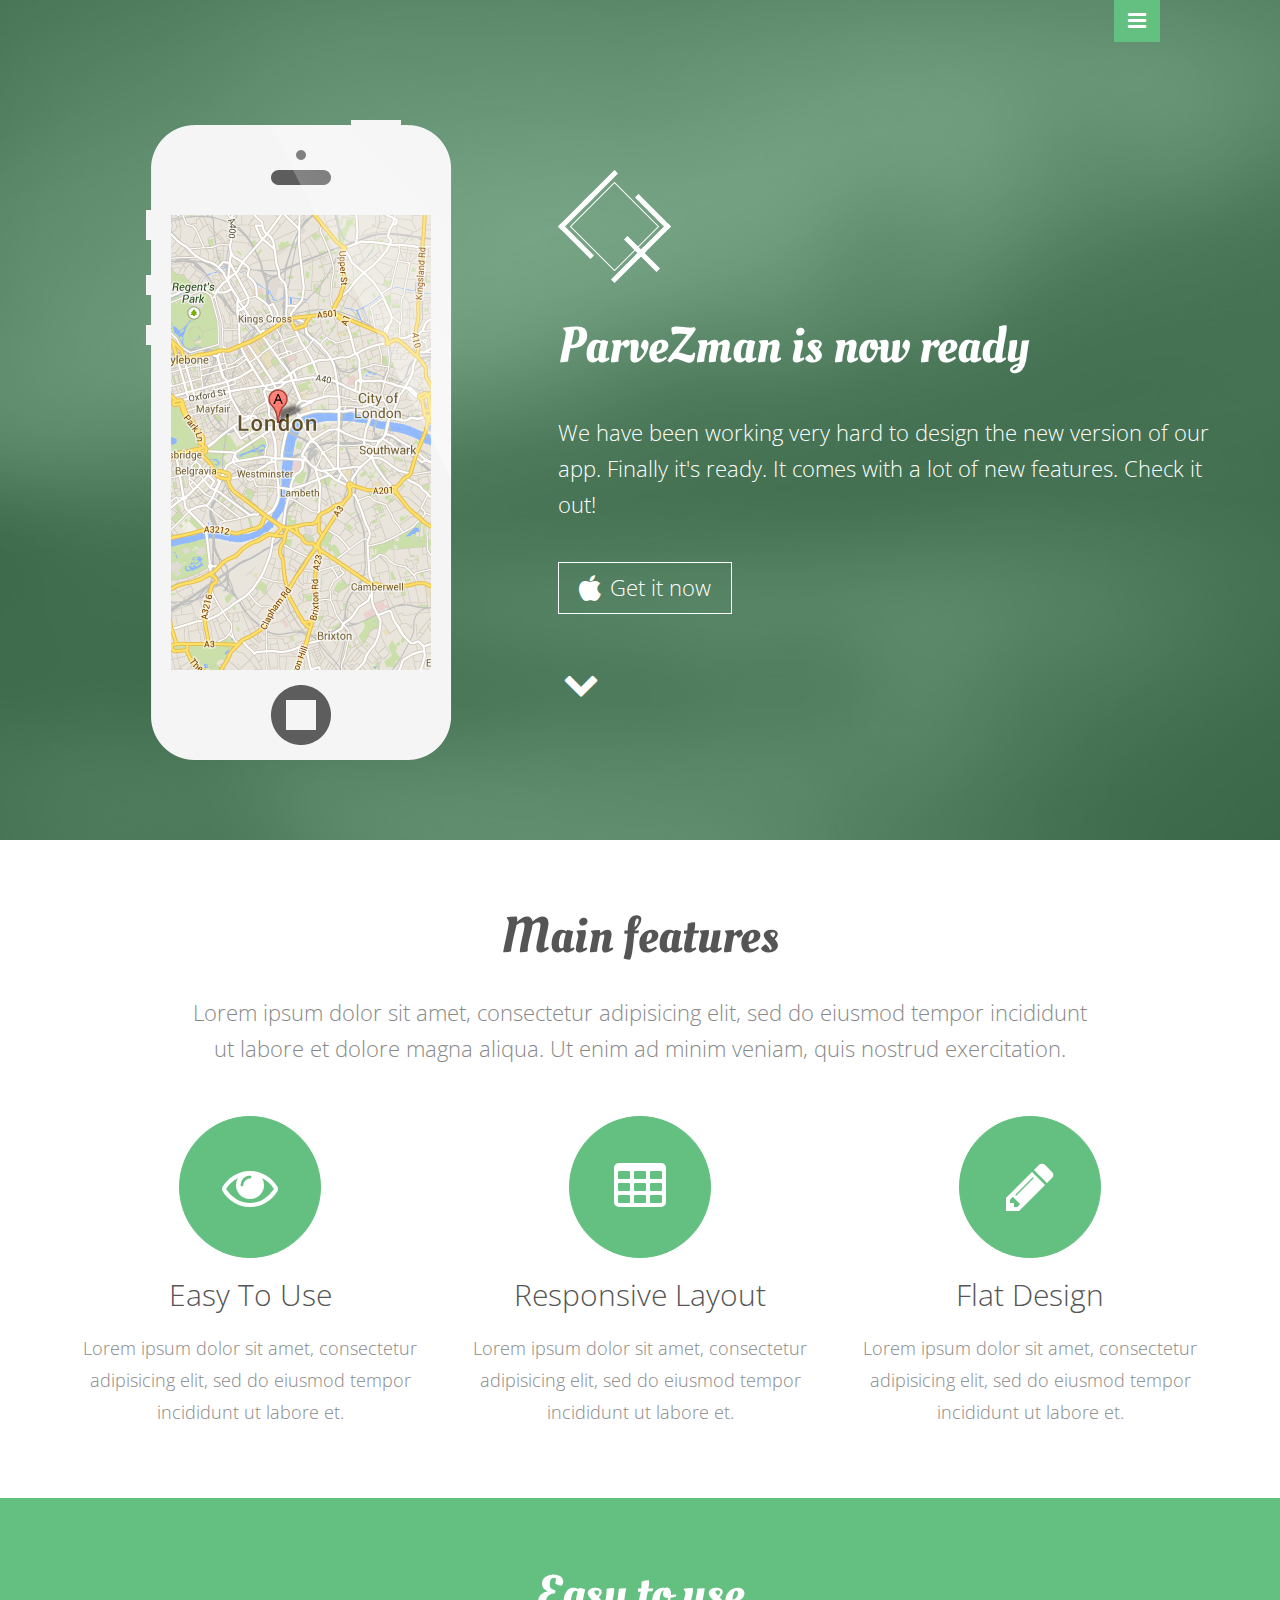
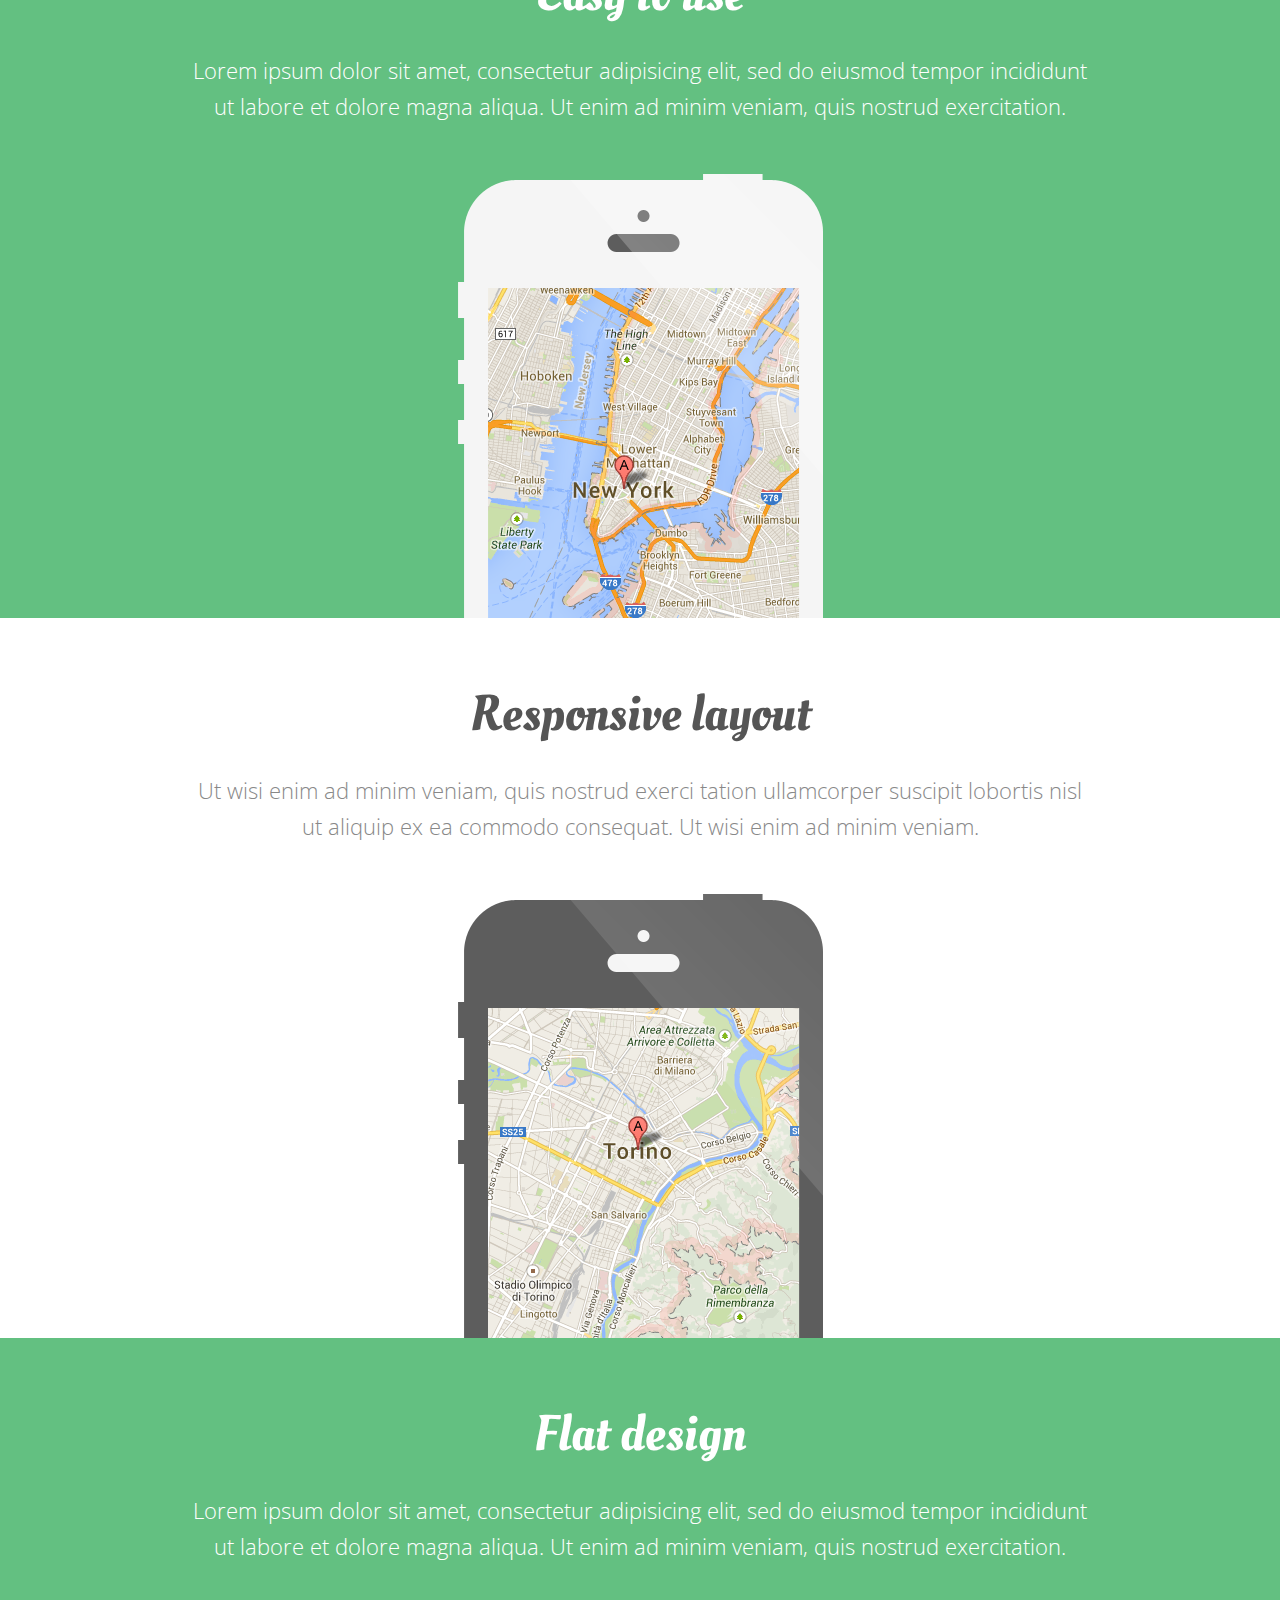
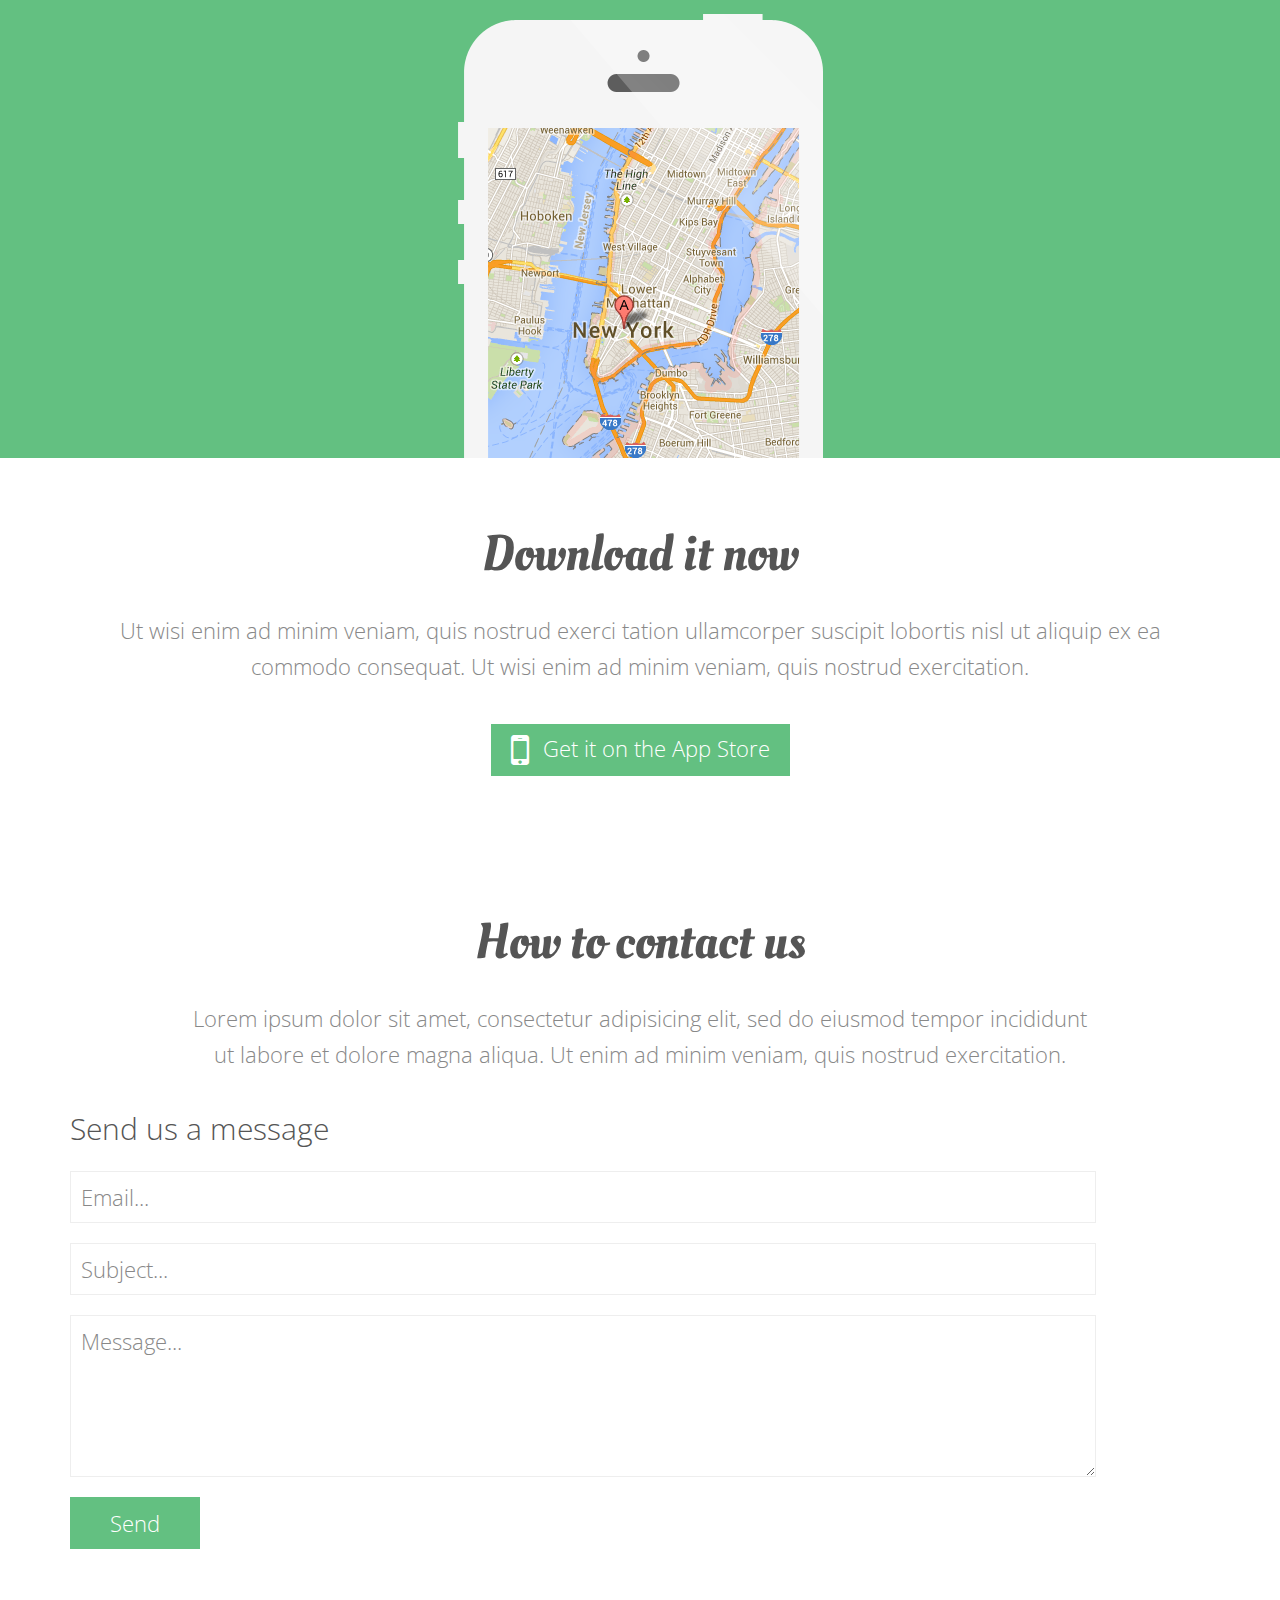
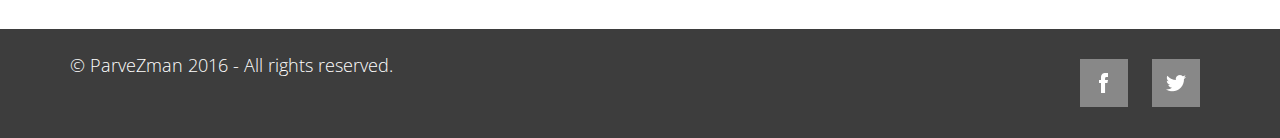
==== ParveZman/web/index.html @ 455f9e6d "Added website. Added screenshots." ====
<!DOCTYPE html>
<html lang="en">

    <head>

        <meta charset="utf-8">
        <meta http-equiv="X-UA-Compatible" content="IE=edge">
        <meta name="viewport" content="width=device-width, initial-scale=1">
        <title>ParveZman - Responsive App Landing Page</title>

        <!-- CSS -->
        <link rel="stylesheet" href="http://fonts.googleapis.com/css?family=Oleo+Script">
        <link rel="stylesheet" href="http://fonts.googleapis.com/css?family=Open+Sans:400,300,600">
        <link rel="stylesheet" href="assets/bootstrap/css/bootstrap.min.css">
        <link rel="stylesheet" href="assets/font-awesome/css/font-awesome.min.css">
        <link rel="stylesheet" href="assets/css/form-elements.css">
        <link rel="stylesheet" href="assets/css/buttons.css">
        <link rel="stylesheet" href="assets/ultimate-flat-social-icons/ultm-css/ultm.css">
        <link rel="stylesheet" href="assets/css/style.css">
        <link rel="stylesheet" href="assets/css/media-queries.css">

        <!-- HTML5 Shim and Respond.js IE8 support of HTML5 elements and media queries -->
        <!-- WARNING: Respond.js doesn't work if you view the page via file:// -->
        <!--[if lt IE 9]>
            <script src="https://oss.maxcdn.com/libs/html5shiv/3.7.0/html5shiv.js"></script>
            <script src="https://oss.maxcdn.com/libs/respond.js/1.4.2/respond.min.js"></script>
        <![endif]-->

        <!-- Favicon and touch icons -->
        <link rel="shortcut icon" href="assets/ico/favicon.png">
        <link rel="apple-touch-icon-precomposed" sizes="144x144" href="assets/ico/apple-touch-icon-144-precomposed.png">
        <link rel="apple-touch-icon-precomposed" sizes="114x114" href="assets/ico/apple-touch-icon-114-precomposed.png">
        <link rel="apple-touch-icon-precomposed" sizes="72x72" href="assets/ico/apple-touch-icon-72-precomposed.png">
        <link rel="apple-touch-icon-precomposed" href="assets/ico/apple-touch-icon-57-precomposed.png">

    </head>

    <body>

		<!-- Top menu -->
		<nav>
			<a class="menu-top" href="">Top</a>
			<a class="menu-features" href="">Features</a>
			<a class="menu-download" href="">Download</a>
			<a class="menu-contact" href="">Contact</a>
			<div class="hide-menu">
				<a href="" rel="tooltip" data-placement="bottom" data-original-title="Hide menu">
					<i class="fa fa-bars"></i>
				</a>
			</div>
		</nav>
		<div class="show-menu">
			<a href="" rel="tooltip" data-placement="bottom" data-original-title="Show menu">
				<i class="fa fa-bars"></i>
			</a>
		</div>
		
        <!-- Top content -->
        <div class="top-content">
            <div class="inner-bg">
                <div class="container">
                    <div class="row">
                    	<div class="col-sm-5 phone">
                        	<img src="assets/img/iphone-1.png" alt="">
                        </div>
                        <div class="col-sm-7 text">
                        	<div class="logo">
                        		<h1><a href="">ParveZman - Responsive App Landing Page</a></h1>
                        	</div>
                            <h2>ParveZman is now ready</h2>
                            <div class="description">
                            	We have been working very hard to design the new version of our app. 
                            	Finally it's ready. It comes with a lot of new features. Check it out!
                            </div>
                            <div class="top-button">
                            	<a class="button-1" href="#"><i class="fa fa-apple"></i> Get it now</a>
                            </div>
                            <div class="top-arrow">
                            	<i class="fa fa-chevron-down"></i>
                            </div>
                        </div>
                    </div>
                </div>
            </div>
        </div>
        
        <!-- Features -->
        <div class="features-container">
	        <div class="container">
	            <div class="row">
	                <div class="col-sm-12 features">
	                    <h3>Main features</h3>
	                    <p>
	                    	Lorem ipsum dolor sit amet, consectetur adipisicing elit, sed do eiusmod tempor incididunt ut 
	                    	labore et dolore magna aliqua. Ut enim ad minim veniam, quis nostrud exercitation.
	                    </p>
	                </div>
	            </div>
	            <div class="row">
	                <div class="col-sm-4 features-box-1">
	                	<div class="features-box-1-icon">
	                		<i class="fa fa-eye"></i>
	                	</div>
	                    <h4>Easy To Use</h4>
	                    <p>
	                    	Lorem ipsum dolor sit amet, consectetur adipisicing elit, sed do eiusmod tempor incididunt ut 
	                    	labore et.
	                    </p>
	                </div>
	                <div class="col-sm-4 features-box-1">
	                	<div class="features-box-1-icon">
	                		<i class="fa fa-table"></i>
	                	</div>
	                    <h4>Responsive Layout</h4>
	                    <p>
	                    	Lorem ipsum dolor sit amet, consectetur adipisicing elit, sed do eiusmod tempor incididunt ut 
	                    	labore et.
	                    </p>
	                </div>
	                <div class="col-sm-4 features-box-1">
	                	<div class="features-box-1-icon">
	                		<i class="fa fa-pencil"></i>
	                	</div>
	                    <h4>Flat Design</h4>
	                    <p>
	                    	Lorem ipsum dolor sit amet, consectetur adipisicing elit, sed do eiusmod tempor incididunt ut 
	                    	labore et.
	                    </p>
	                </div>
	            </div>
	        </div>
        </div>
        
        <!-- Single feature -->
        <div class="single-feature-container single-feature-bg">
	        <div class="container">
	            <div class="row">
	                <div class="col-sm-12 single-feature-text">
	                    <h3>Easy to use</h3>
	                    <p>
	                    	Lorem ipsum dolor sit amet, consectetur adipisicing elit, sed do eiusmod tempor incididunt ut 
	                    	labore et dolore magna aliqua. Ut enim ad minim veniam, quis nostrud exercitation.
	                    </p>
	                </div>
	            </div>
	            <div class="row">
	                <div class="col-sm-12 single-feature-img">
	                    <img src="assets/img/iphone-2.png" alt="">
	                </div>
	            </div>
	        </div>
        </div>
        
        <!-- Single feature -->
        <div class="single-feature-container single-feature-no-bg">
	        <div class="container">
	            <div class="row">
	                <div class="col-sm-12 single-feature-text">
	                    <h3>Responsive layout</h3>
	                    <p>
	                    	Ut wisi enim ad minim veniam, quis nostrud exerci tation ullamcorper suscipit lobortis nisl ut 
	                    	aliquip ex ea commodo consequat. Ut wisi enim ad minim veniam.
	                    </p>
	                </div>
	            </div>
	            <div class="row">
	                <div class="col-sm-12 single-feature-img">
	                    <img src="assets/img/iphone-3.png" alt="">
	                </div>
	            </div>
	        </div>
        </div>
        
        <!-- Single feature -->
        <div class="single-feature-container single-feature-bg">
	        <div class="container">
	            <div class="row">
	                <div class="col-sm-12 single-feature-text">
	                    <h3>Flat design</h3>
	                    <p>
	                    	Lorem ipsum dolor sit amet, consectetur adipisicing elit, sed do eiusmod tempor incididunt ut 
	                    	labore et dolore magna aliqua. Ut enim ad minim veniam, quis nostrud exercitation.
	                    </p>
	                </div>
	            </div>
	            <div class="row">
	                <div class="col-sm-12 single-feature-img">
	                    <img src="assets/img/iphone-2.png" alt="">
	                </div>
	            </div>
	        </div>
        </div>
        
        <!-- Call to action -->
        <div class="call-to-action-container">
	        <div class="container">
	            <div class="row">
	                <div class="col-sm-12 call-to-action-text">
	                    <h3>Download it now</h3>
	                    <p>
	                    	Ut wisi enim ad minim veniam, quis nostrud exerci tation ullamcorper suscipit lobortis nisl ut 
	                    	aliquip ex ea commodo consequat. Ut wisi enim ad minim veniam, quis nostrud exercitation.
	                    </p>
	                    <div class="call-to-action-button">
                            <a class="button-2" href="#"><i class="fa fa-mobile"></i> Get it on the App Store</a>
                        </div>
	                </div>
	            </div>
	        </div>
        </div>
        
        <!-- How to contact us -->
        <div class="container">
            <div class="row">
                <div class="col-sm-12 contact">
                    <h3>How to contact us</h3>
                    <p>
                    	Lorem ipsum dolor sit amet, consectetur adipisicing elit, sed do eiusmod tempor incididunt ut 
	                    labore et dolore magna aliqua. Ut enim ad minim veniam, quis nostrud exercitation.
                    </p>
                </div>
            </div>
            <div class="row">
                <div class="col-sm-12 contact-form">
                    <h4>Send us a message</h4>
                    <form role="form" action="assets/contact.php" method="post">
                    	<div class="form-group">
                    		<label class="sr-only" for="contact-email">Email</label>
                        	<input type="text" name="email" placeholder="Email..." class="contact-email" id="contact-email">
                        </div>
                        <div class="form-group">
                        	<label class="sr-only" for="contact-subject">Subject</label>
                        	<input type="text" name="subject" placeholder="Subject..." class="contact-subject" id="contact-subject">
                        </div>
                        <div class="form-group">
                        	<label class="sr-only" for="contact-message">Message</label>
                        	<textarea name="message" placeholder="Message..." class="contact-message" id="contact-message"></textarea>
                        </div>
                        <button type="submit" class="btn">Send</button>
                    </form>
                </div>
            </div>
        </div>
        
        <!-- Footer -->
        <footer>
	        <div class="container">
	            <div class="row">
	                <div class="col-sm-7 footer-copyright">
	                    <p>&copy; ParveZman 2016 - All rights reserved.</p>
	                </div>
	                <div class="col-sm-5 footer-social">
	                    <a class="ultm ultm-facebook ultm-48 ultm-square ultm-gray-to-color" href="https://www.facebook.com/ParveZmanApp"></a>
	                    <a class="ultm ultm-twitter ultm-48 ultm-square ultm-gray-to-color" href=""></a>
	                </div>
	            </div>
	        </div>
        </footer>
        

        <!-- Javascript -->
        <script src="assets/js/jquery-1.11.1.min.js"></script>
        <script src="assets/bootstrap/js/bootstrap.min.js"></script>
        <script src="assets/js/jquery.backstretch.min.js"></script>
        <script src="assets/twitter/jquery.tweet.min.js"></script>
        <script src="http://maps.google.com/maps/api/js?sensor=true"></script>
        <script src="assets/js/jquery.ui.map.min.js"></script>
        <script src="assets/js/retina-1.1.0.min.js"></script>
        <script src="assets/js/scripts.js"></script>
        
        <!--[if lt IE 10]>
            <script src="assets/js/placeholder.js"></script>
        <![endif]-->

    </body>

</html>
---- ParveZman/web/assets/css/form-elements.css ----
input[type="text"], 
textarea {
    margin: 0;
    padding: 0 10px;
    vertical-align: middle;
    background: #fff;
    border: 1px solid #eee;
    font-family: 'Open Sans', sans-serif;
    font-size: 22px;
    font-weight: 300;
    line-height: 50px;
    color: #888;
    -moz-border-radius: 0;
    -webkit-border-radius: 0;
    border-radius: 0;
    -moz-box-shadow: none;
    -webkit-box-shadow: none;
    box-shadow: none;
    -o-transition: all .3s;
    -moz-transition: all .3s;
    -webkit-transition: all .3s;
    -ms-transition: all .3s;
    transition: all .3s;
}

input[type="text"]:focus, 
textarea:focus {
	outline: 0;
    border: 1px solid #63c081;
    -moz-box-shadow: none;
    -webkit-box-shadow: none;
    box-shadow: none;
}

input[type="text"]:-moz-placeholder, textarea:-moz-placeholder { color: #888; }
input[type="text"]:-ms-input-placeholder, textarea:-ms-input-placeholder { color: #888; }
input[type="text"]::-webkit-input-placeholder, textarea::-webkit-input-placeholder { color: #888; }


.subscribe button, 
.contact-form button {
    margin: 0;
    padding: 0;
    vertical-align: middle;
    background: #63c081;
    border: 0;
    font-family: 'Open Sans', sans-serif;
    font-size: 22px;
    font-weight: 300;
    line-height: 52px;
    color: #fff;
    -moz-border-radius: 0;
    -webkit-border-radius: 0;
    border-radius: 0;
    text-shadow: none;
    -moz-box-shadow: none;
    -webkit-box-shadow: none;
    box-shadow: none;
    -o-transition: all .3s;
    -moz-transition: all .3s;
    -webkit-transition: all .3s;
    -ms-transition: all .3s;
    transition: all .3s;
}

.subscribe button:hover, 
.contact-form button:hover {
    background: #eee;
    color: #888;
    -o-transition: all .3s;
    -moz-transition: all .3s;
    -webkit-transition: all .3s;
    -ms-transition: all .3s;
    transition: all .3s;
}

.subscribe button:active, 
.contact-form button:active {
	outline: 0;
    background: #eee;
    color: #888;
    -moz-box-shadow: none;
    -webkit-box-shadow: none;
    box-shadow: none;
}

.subscribe button:focus, 
.contact-form button:focus {
	outline: 0;
	color: #fff;
}

.btn:focus, .btn:active:focus, .btn.active:focus {
	outline: 0;
	color: #fff;
}
---- ParveZman/web/assets/css/buttons.css ----
.button-1 {
	display: inline-block;
	height: 52px;
	margin: 0;
    padding: 0 20px;
    border: 1px solid #fff;
    font-size: 22px;
    line-height: 48px;
    color: #fff;
}

.button-1:hover {
	background: #63c081;
	border: 1px solid #63c081;
	color: #fff;
}

.button-2 {
	display: inline-block;
	height: 52px;
	margin: 0;
    padding: 0 20px;
    background: #63c081;
    font-size: 22px;
    line-height: 48px;
    color: #fff;
}

.button-2:hover {
	background: #eee;
    color: #888;
}
---- ParveZman/web/assets/ultimate-flat-social-icons/ultm-css/ultm.css ----
.ultm {
	display: inline-block;
	margin: 10px;
	background-repeat: no-repeat;
	background-position: center center;
}

.ultm-48 {
	width: 48px;
	height: 48px;
}

/* Square */
.ultm-48.ultm-square {
	-moz-border-radius: 0;
	-webkit-border-radius: 0;
	border-radius: 0;
}

/* Circle */
.ultm-48.ultm-circle {
	-moz-border-radius: 26px;
	-webkit-border-radius: 26px;
	border-radius: 26px;
}

.ultm-twitter, 
.ultm-twitter.ultm-gray-to-color:hover { background-color: #54c1de; }

.ultm-rss, 
.ultm-rss.ultm-gray-to-color:hover { background-color: #fcba55; }

.ultm-facebook, 
.ultm-facebook.ultm-gray-to-color:hover { background-color: #6686b7; }

.ultm-dribbble, 
.ultm-dribbble.ultm-gray-to-color:hover { background-color: #f5a1bb; }

.ultm-vimeo, 
.ultm-vimeo.ultm-gray-to-color:hover { background-color: #4bbae0; }

.ultm-pinterest, 
.ultm-pinterest.ultm-gray-to-color:hover { background-color: #ff5e63; }

.ultm-instagram-1, 
.ultm-instagram-1.ultm-gray-to-color:hover { background-color: #527fa4; }

.ultm-linkedin, 
.ultm-linkedin.ultm-gray-to-color:hover { background-color: #50a6c1; }

.ultm-youtube-1, 
.ultm-youtube-1.ultm-gray-to-color:hover { background-color: #ee4442; }

.ultm-skype, 
.ultm-skype.ultm-gray-to-color:hover { background-color: #3cb0ee; }

.ultm-flickr-2, 
.ultm-flickr-2.ultm-gray-to-color:hover { background-color: #4c98ff; }

.ultm-myspace-2, 
.ultm-myspace-2.ultm-gray-to-color:hover { background-color: #30a8ed; }

.ultm-google-plus-1, 
.ultm-google-plus-1.ultm-gray-to-color:hover { background-color: #e55e4c; }

.ultm-digg-1, 
.ultm-digg-1.ultm-gray-to-color:hover { background-color: #16acdb; }

.ultm-deviantart, 
.ultm-deviantart.ultm-gray-to-color:hover { background-color: #6caf7e; }

.ultm-wordpress, 
.ultm-wordpress.ultm-gray-to-color:hover { background-color: #47a5cf; }

.ultm-github-1, 
.ultm-github-1.ultm-gray-to-color:hover { background-color: #b3b3b3; }

.ultm-stumbleupon, 
.ultm-stumbleupon.ultm-gray-to-color:hover { background-color: #ff7144; }

.ultm-behance, 
.ultm-behance.ultm-gray-to-color:hover { background-color: #2faee1; }

.ultm-tumblr, 
.ultm-tumblr.ultm-gray-to-color:hover { background-color: #476b89; }

.ultm-feedburner-1, 
.ultm-feedburner-1.ultm-gray-to-color:hover { background-color: #f5535a; }

.ultm-android, 
.ultm-android.ultm-gray-to-color:hover { background-color: #a3ca30; }

.ultm-apple, 
.ultm-apple.ultm-gray-to-color:hover { background-color: #b3b3b3; }

.ultm-email-1, 
.ultm-email-1.ultm-gray-to-color:hover { background-color: #35c7ed; }

.ultm-blogger, 
.ultm-blogger.ultm-gray-to-color:hover { background-color: #f39d38; }


/* Gray to colored on hover */
.ultm-gray-to-color {
	background-color: #888;
	-o-transition: all .2s;
	-moz-transition: all .2s;
	-webkit-transition: all .2s;
	-ms-transition: all .2s;
	transition: all .2s;
}

/* Colored to gray on hover */
.ultm-color-to-gray {
	-o-transition: all .2s;
	-moz-transition: all .2s;
	-webkit-transition: all .2s;
	-ms-transition: all .2s;
	transition: all .2s;
}

.ultm-color-to-gray:hover {
	background-color: #888;
}


/* Devices with normal screens */
.ultm-48.ultm-twitter { background-image: url(../ultm-bg-images/20x20/twitter.png); }
.ultm-48.ultm-rss { background-image: url(../ultm-bg-images/20x20/rss.png); }
.ultm-48.ultm-facebook { background-image: url(../ultm-bg-images/20x20/facebook.png); }
.ultm-48.ultm-dribbble { background-image: url(../ultm-bg-images/20x20/dribbble.png); }
.ultm-48.ultm-vimeo { background-image: url(../ultm-bg-images/20x20/vimeo.png); }
.ultm-48.ultm-pinterest { background-image: url(../ultm-bg-images/20x20/pinterest.png); }
.ultm-48.ultm-instagram-1 { background-image: url(../ultm-bg-images/20x20/instagram-1.png); }
.ultm-48.ultm-linkedin { background-image: url(../ultm-bg-images/20x20/linkedin.png); }
.ultm-48.ultm-youtube-1 { background-image: url(../ultm-bg-images/20x20/youtube-1.png); }
.ultm-48.ultm-skype { background-image: url(../ultm-bg-images/20x20/skype.png); }
.ultm-48.ultm-flickr-2 { background-image: url(../ultm-bg-images/20x20/flickr-2.png); }
.ultm-48.ultm-myspace-2 { background-image: url(../ultm-bg-images/20x20/myspace-2.png); }
.ultm-48.ultm-google-plus-1 { background-image: url(../ultm-bg-images/20x20/google-plus-1.png); }
.ultm-48.ultm-digg-1 { background-image: url(../ultm-bg-images/20x20/digg-1.png); }
.ultm-48.ultm-deviantart { background-image: url(../ultm-bg-images/20x20/deviantart.png); }
.ultm-48.ultm-wordpress { background-image: url(../ultm-bg-images/20x20/wordpress.png); }
.ultm-48.ultm-github-1 { background-image: url(../ultm-bg-images/20x20/github-1.png); }
.ultm-48.ultm-stumbleupon { background-image: url(../ultm-bg-images/20x20/stumbleupon.png); }
.ultm-48.ultm-behance { background-image: url(../ultm-bg-images/20x20/behance.png); }
.ultm-48.ultm-tumblr { background-image: url(../ultm-bg-images/20x20/tumblr.png); }
.ultm-48.ultm-feedburner-1 { background-image: url(../ultm-bg-images/20x20/feedburner-1.png); }
.ultm-48.ultm-android { background-image: url(../ultm-bg-images/20x20/android.png); }
.ultm-48.ultm-apple { background-image: url(../ultm-bg-images/20x20/apple.png); }
.ultm-48.ultm-email-1 { background-image: url(../ultm-bg-images/20x20/email-1.png); }
.ultm-48.ultm-blogger { background-image: url(../ultm-bg-images/20x20/blogger.png); }


/* Devices with high-resolution screens */
@media only screen and (-webkit-min-device-pixel-ratio: 1.5),
only screen and (-moz-min-device-pixel-ratio: 1.5),
only screen and (-o-min-device-pixel-ratio: 3/2),
only screen and (min-device-pixel-ratio: 1.5) {

	.ultm-48 { background-size: 20px 20px; }

	.ultm-48.ultm-twitter { background-image: url(../ultm-bg-images/40x40/twitter.png); }
	.ultm-48.ultm-rss { background-image: url(../ultm-bg-images/40x40/rss.png); }
	.ultm-48.ultm-facebook { background-image: url(../ultm-bg-images/40x40/facebook.png); }
	.ultm-48.ultm-dribbble { background-image: url(../ultm-bg-images/40x40/dribbble.png); }
	.ultm-48.ultm-vimeo { background-image: url(../ultm-bg-images/40x40/vimeo.png); }
	.ultm-48.ultm-pinterest { background-image: url(../ultm-bg-images/40x40/pinterest.png); }
	.ultm-48.ultm-instagram-1 { background-image: url(../ultm-bg-images/40x40/instagram-1.png); }
	.ultm-48.ultm-linkedin { background-image: url(../ultm-bg-images/40x40/linkedin.png); }
	.ultm-48.ultm-youtube-1 { background-image: url(../ultm-bg-images/40x40/youtube-1.png); }
	.ultm-48.ultm-skype { background-image: url(../ultm-bg-images/40x40/skype.png); }
	.ultm-48.ultm-flickr-2 { background-image: url(../ultm-bg-images/40x40/flickr-2.png); }
	.ultm-48.ultm-myspace-2 { background-image: url(../ultm-bg-images/40x40/myspace-2.png); }
	.ultm-48.ultm-google-plus-1 { background-image: url(../ultm-bg-images/40x40/google-plus-1.png); }
	.ultm-48.ultm-digg-1 { background-image: url(../ultm-bg-images/40x40/digg-1.png); }
	.ultm-48.ultm-deviantart { background-image: url(../ultm-bg-images/40x40/deviantart.png); }
	.ultm-48.ultm-wordpress { background-image: url(../ultm-bg-images/40x40/wordpress.png); }
	.ultm-48.ultm-github-1 { background-image: url(../ultm-bg-images/40x40/github-1.png); }
	.ultm-48.ultm-stumbleupon { background-image: url(../ultm-bg-images/40x40/stumbleupon.png); }
	.ultm-48.ultm-behance { background-image: url(../ultm-bg-images/40x40/behance.png); }
	.ultm-48.ultm-tumblr { background-image: url(../ultm-bg-images/40x40/tumblr.png); }
	.ultm-48.ultm-feedburner-1 { background-image: url(../ultm-bg-images/40x40/feedburner-1.png); }
	.ultm-48.ultm-android { background-image: url(../ultm-bg-images/40x40/android.png); }
	.ultm-48.ultm-apple { background-image: url(../ultm-bg-images/40x40/apple.png); }
	.ultm-48.ultm-email-1 { background-image: url(../ultm-bg-images/40x40/email-1.png); }
	.ultm-48.ultm-blogger { background-image: url(../ultm-bg-images/40x40/blogger.png); }

}
---- ParveZman/web/assets/css/style.css ----
body {
    background: #fff;
    font-family: 'Open Sans', sans-serif;
    font-weight: 300;
}

strong { font-weight: 600; }

a, a:hover, a:focus {
	color: #63c081;
	text-decoration: none;
    -o-transition: all .3s;
    -moz-transition: all .3s;
    -webkit-transition: all .3s;
    -ms-transition: all .3s;
    transition: all .3s;
}

h2, h3 {
	margin-top: 10px;
	font-family: 'Oleo Script', cursive;
	font-size: 50px;
    font-weight: 400;
    line-height: 54px;
}

img { max-width: 100%; }

::-moz-selection { background: #ccc; color: #fff; text-shadow: none; }
::selection { background: #ccc; color: #fff; text-shadow: none; }


/***** Top menu *****/

nav {
	display: none;
	position: fixed;
	top: 0;
	left: 0;
	width: 100%;
	z-index: 998;
	background: #63c081;
	font-size: 18px;
	color: #fff;
    line-height: 32px;
    text-align: center;
}

nav a {
	display: inline-block;
	margin: 0 15px;
	padding: 10px 0;
	color: #fff;
}
nav a:hover { color: #fff; }
nav a:focus { color: #fff; }

.show-menu, .hide-menu {
	position: absolute;
	top: -6px;
	right: 100px;
	padding: 0 20px;
	z-index: 999;
	text-align: center;
}
.hide-menu { top: -1px; }

.show-menu a, .hide-menu a {
	display: inline-block;
	width: 46px;
	height: 48px;
	padding-top: 11px;
	background: #63c081;
	font-size: 21px;
	color: #fff;
}
.show-menu a:hover, .hide-menu a:hover { color: #fff; }


/***** Top content *****/

.top-content {
    margin: 0 auto;
    text-align: left;
    color: #fff;
}

.inner-bg {
    padding: 120px 0 80px 0;
    background: rgba(99, 192, 129, 0.5);
}

.top-content .phone {
	text-align: center;
}

.top-content .text {
	padding-top: 50px;
}

.top-content .logo {
	padding-bottom: 20px;
}

.top-content .logo h1 {
	margin: 0;
}

.top-content .logo a {
	display: inline-block;
	width: 113px;
	height: 113px;
	background: url(../img/logo.png) center center no-repeat;
	text-indent: -99999px;
}

.top-content .logo a:before {
	content: url(../img/logo-hover.png);
	width: 0;
	height: 0;
	visibility: hidden;
}
.top-content .logo a:hover { background-image: url(../img/logo-hover.png); }

.top-content .description {
	margin: 40px 0 10px 0;
    font-size: 22px;
    line-height: 36px;
}

.top-content .top-button {
	margin-top: 40px;
}

.top-content .top-button i {
	padding-right: 3px;
	font-size: 28px;
	vertical-align: middle;
}

.top-content .top-arrow {
	margin-top: 50px;
	font-size: 36px;
}

.top-content .top-arrow i {
	position: relative;
	width: 100px;
	height: 37px;
	overflow: hidden;
	cursor: pointer;
}

.top-content .top-arrow i:before {
	position: absolute;
	top: 0;
	left: 5px;
}

.top-content .top-arrow i:after {
	content: "learn more";
	position: absolute;
	top: -30px;
	left: 0;
	width: 100px;
	font-family: 'Open Sans', sans-serif;
	font-size: 18px;
	font-weight: 300;
}

.top-content .top-arrow i:before, 
.top-content .top-arrow i:after {
	-o-transition: all .3s;
    -moz-transition: all .3s;
    -webkit-transition: all .3s;
    -ms-transition: all .3s;
    transition: all .3s;
}

.top-content .top-arrow i:hover:before { top: 40px; }
.top-content .top-arrow i:hover:after { top: 10px; }


/***** Features *****/

.features-container {
    margin: 0 auto;
    padding-bottom: 60px;
    color: #888;
    text-align: center;
}

.features {
    margin-top: 60px;
    padding-bottom: 10px;
}

.features h3 {
    color: #555;
}

.features p {
	margin-top: 30px;
	padding: 0 120px;
    font-size: 22px;
    line-height: 36px;
}

.features-box-1 {
	margin-top: 30px;
}

.features-box-1 h4 {
	padding: 10px 0;
	font-size: 30px;
    font-weight: 300;
    color: #555;
    line-height: 34px;
}

.features-box-1 p {
	font-size: 18px;
    line-height: 32px;
}

.features-box-1 .features-box-1-icon {
    width: 142px;
    height: 142px;
    margin: 0 auto;
    padding-top: 28px;
    background: #63c081;
    border: 1px solid #63c081;
    font-size: 56px;
    color: #fff;
    cursor: pointer;
    -moz-border-radius: 85px;
    -webkit-border-radius: 85px;
    border-radius: 85px;
    -o-transition: all .3s;
    -moz-transition: all .3s;
    -webkit-transition: all .3s;
    -ms-transition: all .3s;
    transition: all .3s;
}

.features-box-1 .features-box-1-icon:hover { background: #fff; border: 1px solid #63c081; }
.features-box-1 .features-box-1-icon:hover i { color: #63c081; }


/***** Single feature *****/

.single-feature-container {
    margin: 0 auto;
    text-align: center;
}

.single-feature-text {
    margin-top: 60px;
    padding-bottom: 10px;
}

.single-feature-text p {
	margin-top: 30px;
	padding: 0 120px;
    font-size: 22px;
    line-height: 36px;
}

.single-feature-img {
	margin-top: 30px;
}

.single-feature-bg {
	background: #63c081;
	color: #fff;
}

.single-feature-no-bg {
	color: #888;
}

.single-feature-no-bg h3 {
	color: #555;
}


/***** Call to action *****/

.call-to-action-container {
    margin: 0 auto;
    padding-bottom: 60px;
    color: #888;
    text-align: center;
}

.call-to-action-text {
    margin-top: 60px;
    padding-bottom: 10px;
}

.call-to-action-text h3 {
	color: #555;
}

.call-to-action-text p {
	margin-top: 30px;
    font-size: 22px;
    line-height: 36px;
}

.call-to-action-button {
	margin-top: 40px;
}

.call-to-action-button i {
	padding-right: 8px;
	font-size: 42px;
	vertical-align: middle;
}


/***** Subscription form *****/

.subscribe-container {
	margin: 0 auto;
	padding-bottom: 50px;
	background: #f5f5f5;
	color: #888;
    text-align: center;
}

.subscribe {
    margin-top: 60px;
}

.subscribe h3 {
	color: #555;
}

.subscribe p {
	margin-top: 30px;
    font-size: 22px;
    line-height: 36px;
}

.subscribe form {
    margin-top: 40px;
    margin-bottom: 20px;
}

.subscribe form input {
    width: 362px;
    height: 52px;
}

.subscribe form button {
    width: 130px;
    height: 52px;
}

.success-message, .error-message {
    font-size: 22px;
    line-height: 36px;
}

.success-message {
	margin: 20px 0 10px 0;
}

.error-message {
	margin: 10px 0;
	color: #63c081;
}


/***** Testimonials *****/

.testimonials {
    margin-top: 60px;
    padding-bottom: 70px;
    text-align: center;
}

.testimonials h3 {
    font-family: 'Oleo Script', cursive;
    font-size: 50px;
    font-weight: 400;
    color: #555;
    line-height: 54px;
}

.testimonials p {
	margin-top: 30px;
    font-size: 22px;
    color: #888;
    line-height: 36px;
}

.testimonial-single {
	display: inline-block;
}

.testimonial-single p {
	display: none;
}

.testimonial-single-image {
	display: inline-block;
	width: 58px;
	margin: 0 5px 10px 5px;
}

.testimonial-single-image img {
	width: 100%;
	opacity: 0.5;
	cursor: pointer;
    -o-transition: all .3s;
    -moz-transition: all .3s;
    -webkit-transition: all .3s;
    -ms-transition: all .3s;
    transition: all .3s;
}

.testimonial-active {
	padding-bottom: 20px;
}

.testimonial-quote {
	font-family: Georgia, serif;
	font-size: 90px;
	line-height: 70px;
	color: #ccc;
}


/***** Who's behind this *****/

.whos-behind-container {
    margin: 0 auto;
    padding-bottom: 60px;
    background: #63c081;
    color: #fff;
    text-align: center;
}

.whos-behind {
    margin-top: 60px;
    padding-bottom: 10px;
}

.whos-behind h3 {    
    font-family: 'Oleo Script', cursive;
    font-size: 50px;
    font-weight: 400;
    line-height: 54px;
}

.whos-behind p {
	margin-top: 30px;
	padding: 0 120px;
    font-size: 22px;
    line-height: 36px;
}

.whos-behind-box-1 {
	margin-top: 30px;
}

.whos-behind-box-1 h4 {
	padding: 10px 0 0 0;
	font-size: 30px;
    font-weight: 300;
    line-height: 34px;
}

.whos-behind-box-1 h5 {
	padding-bottom: 7px;
	font-size: 15px;
    font-weight: 300;
    line-height: 22px;
    color: #fff;
    color: rgba(255, 255, 255, 0.6);
    text-transform: uppercase;
}

.whos-behind-box-1 p {
	font-size: 18px;
    line-height: 32px;
}

.whos-behind-box-1 .whos-behind-photo {
	position: relative;
    width: 142px;
    height: 142px;
    margin: 0 auto;
    overflow: hidden;
    cursor: pointer;
}

.whos-behind-box-1 .whos-behind-photo img {
	width: 100%;
	-moz-border-radius: 85px;
	-webkit-border-radius: 85px;
	border-radius: 85px;
}

.whos-behind-box-1 .whos-behind-photo .whos-behind-social {
	position: absolute;
	top: -150px;
	left: 0;
    width: 142px;
    height: 142px;
    padding-top: 60px;
    background: #fff;
    opacity: 0;
	-moz-border-radius: 85px;
	-webkit-border-radius: 85px;
	border-radius: 85px;
	-o-transition: all .4s;
	-moz-transition: all .4s;
	-webkit-transition: all .4s;
	-ms-transition: all .4s;
	transition: all .4s;
}

.whos-behind-box-1 .whos-behind-photo:hover .whos-behind-social {
	top: 0;
	opacity: 1;
}

.whos-behind-box-1 .whos-behind-photo .whos-behind-social, 
.whos-behind-box-1 .whos-behind-photo .whos-behind-social a, 
.whos-behind-box-1 .whos-behind-photo .whos-behind-social a:hover {
	font-size: 18px;
	color: #63c081;
	line-height: 20px;
}

.whos-behind-box-1 .whos-behind-photo .whos-behind-social a {
	margin: 0 4px;
}

/** Latest tweets **/

.latest-tweets {
    margin-top: 40px;
}

.latest-tweets h4 {
	padding: 0 0 10px 0;
	font-size: 30px;
    font-weight: 300;
    line-height: 34px;
}

.latest-tweets p {
	font-size: 18px;
    line-height: 32px;
    word-wrap: break-word;
}

.latest-tweets a, .latest-tweets a:focus { color: #fff; }
.latest-tweets a:hover { color: #fff; border-bottom: 1px dotted #fff; }

.latest-tweets ul {
	margin: 20px 0 0 0;
	padding: 0;
	-webkit-padding-start: 0;
}

.latest-tweets li {
	margin: 0 5px;
	display: inline-block;
	list-style: none;
}

.latest-tweets li .tweet_nav {
	display: inline-block;
	width: 10px;
	height: 10px;
	background: #fff;
	background: rgba(255, 255, 255, 0.6);
	cursor: pointer;
	-moz-border-radius: 5px;
	-webkit-border-radius: 5px;
	border-radius: 5px;
    -o-transition: all .3s;
    -moz-transition: all .3s;
    -webkit-transition: all .3s;
    -ms-transition: all .3s;
    transition: all .3s;
}


/***** How to contact us *****/

.contact {
    margin-top: 60px;
    padding-bottom: 20px;
    text-align: center;
}

.contact h3 {
    font-family: 'Oleo Script', cursive;
    font-size: 50px;
    font-weight: 400;
    color: #555;
    line-height: 54px;
}

.contact p {
	margin-top: 30px;
	padding: 0 120px;
    font-size: 22px;
    color: #888;
    line-height: 36px;
}

.contact-form, 
.contact-address {
	padding-bottom: 80px;
}

.contact-form h4, 
.contact-address h4 {
	padding: 0 0 10px 0;
	font-size: 30px;
    font-weight: 300;
    color: #555;
    line-height: 34px;
}

.contact-form p {
	margin: 15px 0 0 0;
	font-size: 18px;
	color: #888;
	line-height: 32px;
}

.contact-form form {
	margin: 15px 0 0 0;
}

.contact-form form input, 
.contact-form form textarea {
    width: 90%;
    height: 52px;
    margin-bottom: 5px;
}

.contact-form form textarea {
	height: 162px;
}

.contact-form form button {
    width: 130px;
    height: 52px;
}

.contact-form form .contact-error {
	border-color: #63c081;
}

.contact-address .map {
	height: 210px;
	margin: 15px 0 40px 0;
}

.contact-address p {
	margin-bottom: 5px;
	font-size: 18px;
	color: #888;
    line-height: 32px;
}

.contact-address p i {
	padding-right: 15px;
	font-size: 24px;
	color: #ccc;
	vertical-align: middle;
}


/***** Footer *****/

footer {
	padding: 20px 0 16px 0;
	background: #3d3d3d;
}

.footer-copyright p {
	margin: 0;
	font-size: 18px;
    line-height: 32px;
    color: #fff;
}

.footer-copyright a { color: #fff; border-bottom: 1px dotted #fff; }
.footer-copyright a:hover { color: #fff; border: 0; }

.footer-social {
	text-align: right;
}
---- ParveZman/web/assets/css/media-queries.css ----
@media (min-width: 992px) and (max-width: 1199px) {

	.show-menu, .hide-menu {
		right: 30px;
	}

}

@media (min-width: 768px) and (max-width: 991px) {

	.top-content .text {
    	padding-top: 25px;
    }

    .features p, .single-feature-text p, .whos-behind p, .contact p {
    	padding: 0;
    }

}

@media (max-width: 991px) {

	.show-menu {
		right: 30px;
	}
	
	.hide-menu {
		position: static;
		top: auto;
		right: auto;
		z-index: auto;
	}
	
	.hide-menu a {
		height: 42px;
		padding-top: 0;
	}

}

@media (max-width: 767px) {

    body {
        padding-left: 0;
        padding-right: 0;
    }
    
    .inner-bg {
    	padding-bottom: 60px;
    }
    
    .top-content .text {
    	text-align: center;
    }
    
    .top-content .top-arrow i:before {
    	left: 33.5px;
    }

    .top-content h2, .features h3, .single-feature-text h3, .call-to-action-text h3, 
    .subscribe h3, .testimonials h3, .whos-behind h3, .contact h3 {
        font-size: 40px;
        padding: 0 20px;
    }

    .top-content .description, .features p, .single-feature-text p, .call-to-action-text p, 
    .subscribe p, .testimonials p, .whos-behind p, .contact p {
        padding: 0 20px;
    }
    
    .features-box-1 p, .whos-behind-box-1 p, .latest-tweets p, .contact-address p {
        padding: 0 20px;
    }
    
    .contact-form, .contact-address {
        text-align: center;
    }
    
    .contact-form {
        padding-bottom: 40px;
    }
    
    .contact-address {
        padding-bottom: 65px;
    }
    
    .footer-copyright, .footer-social {
        text-align: center;
    }
    
    .footer-copyright p {
        padding: 0 20px;
    }
    
    .footer-social {
        margin-top: 15px;
    }

}

@media (max-width: 540px) {

    .subscribe form input {
        width: 90%;
    }

    .subscribe form button {
        width: 90%;
        margin-top: 10px;
    }

}

@media (max-width: 400px) {

	.show-menu {
		right: 10px;
	}

}

@media (max-width: 345px) {

	.button-2 {
		height: auto;
		padding-top: 5px;
		padding-bottom: 5px;
	}
	
	.button-1 {
		height: auto;
		padding-bottom: 2px;
	}

}
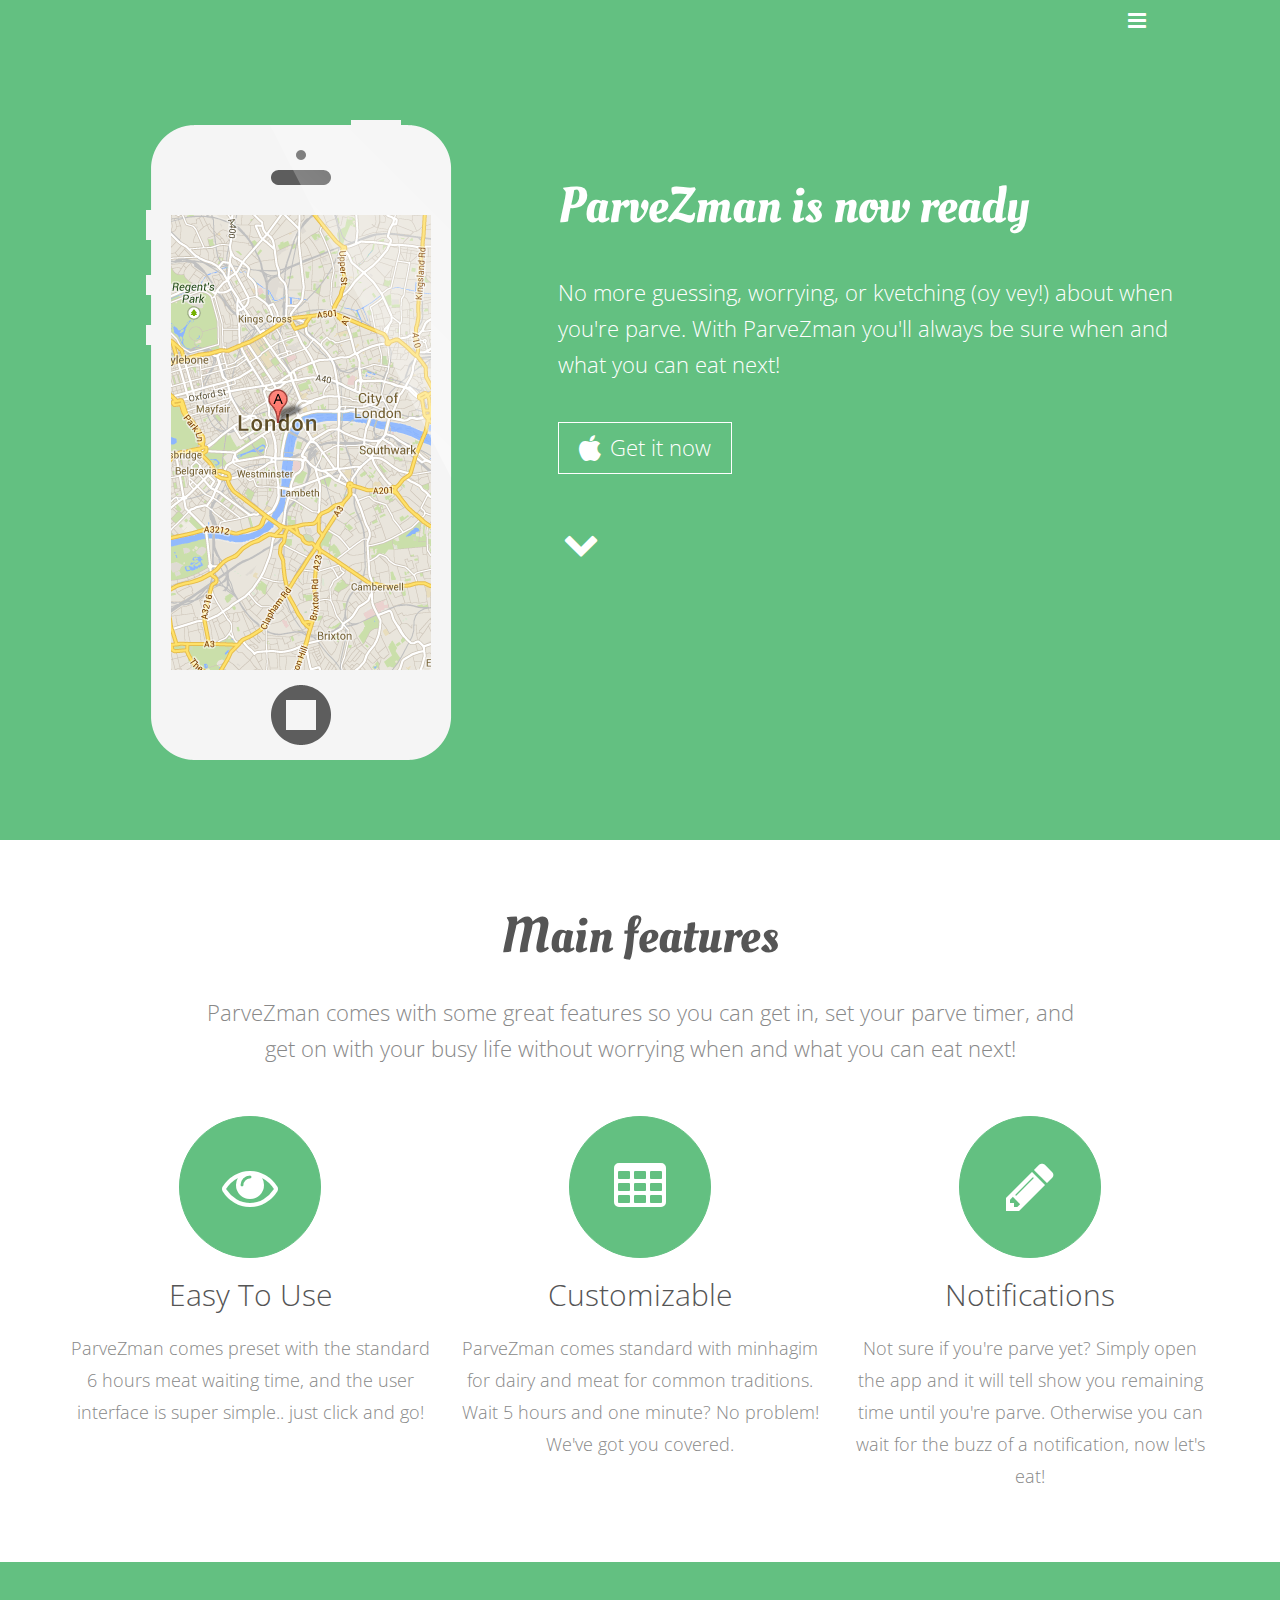
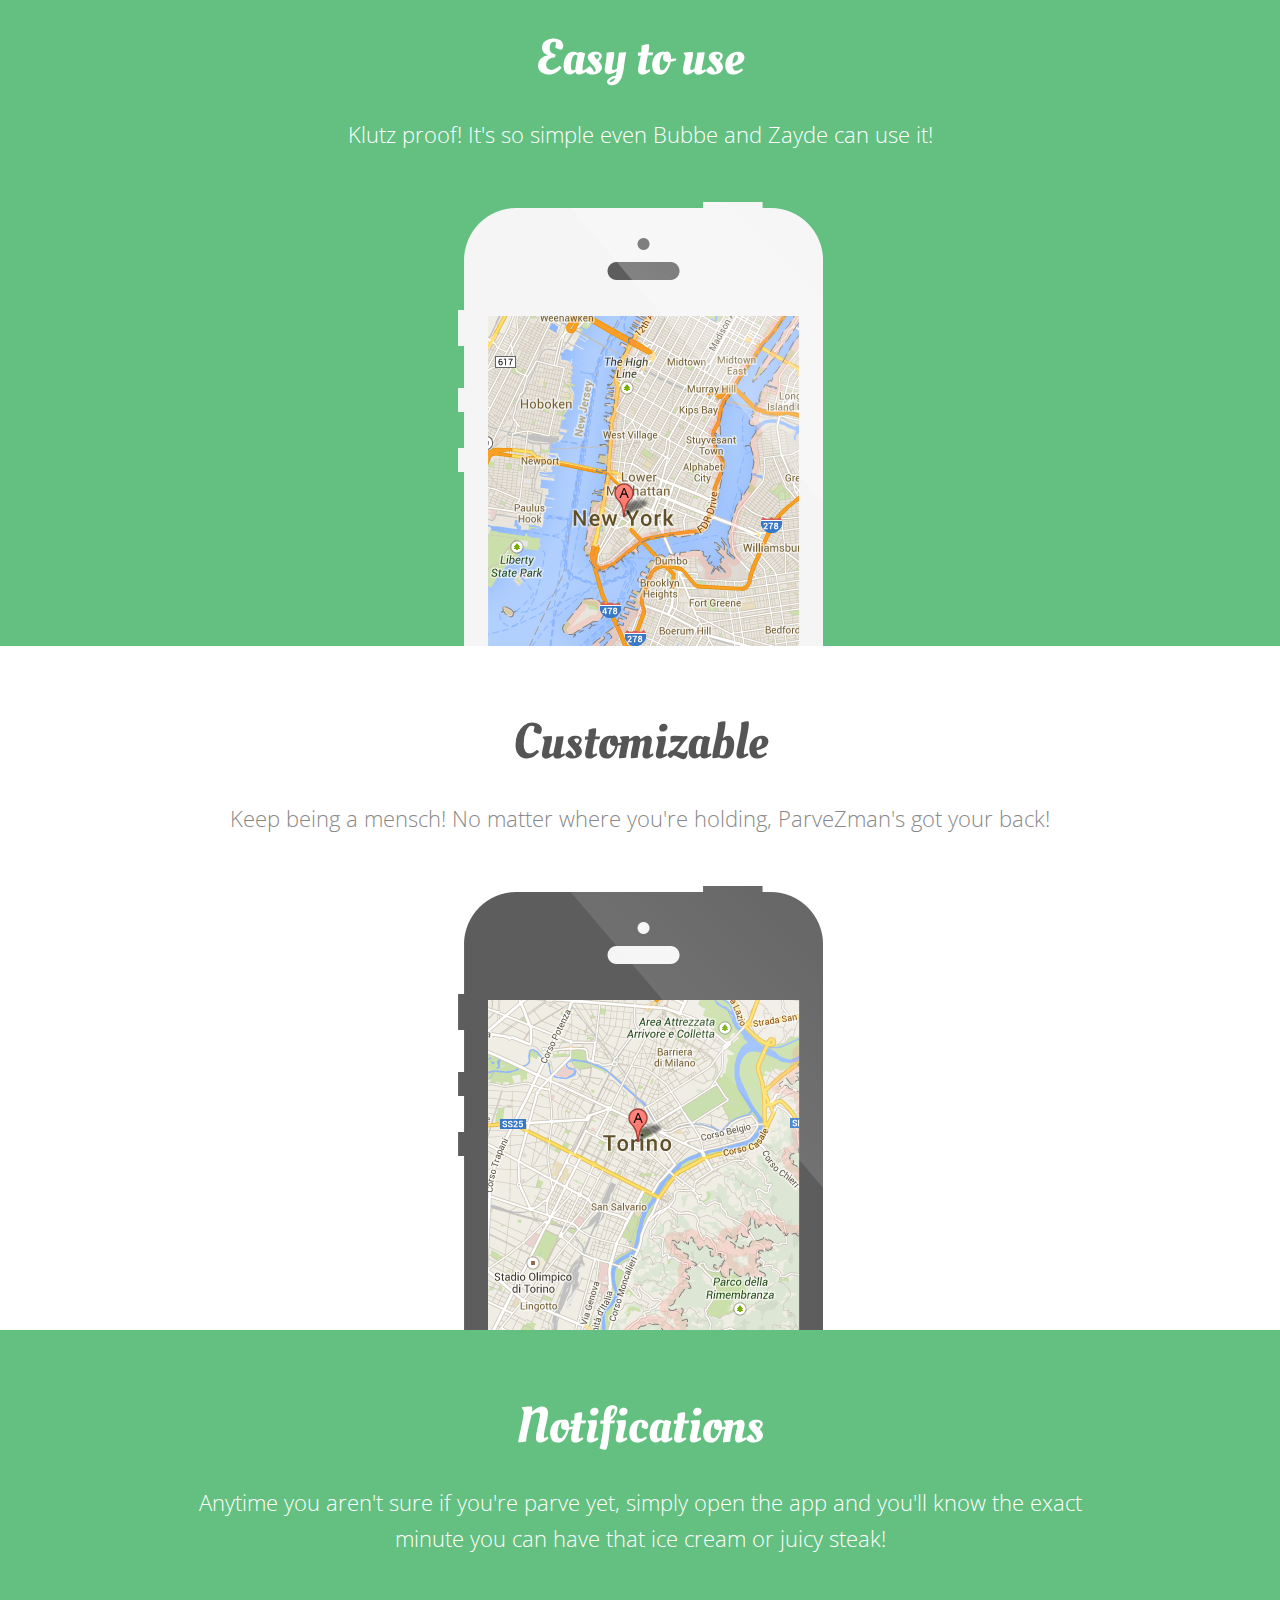
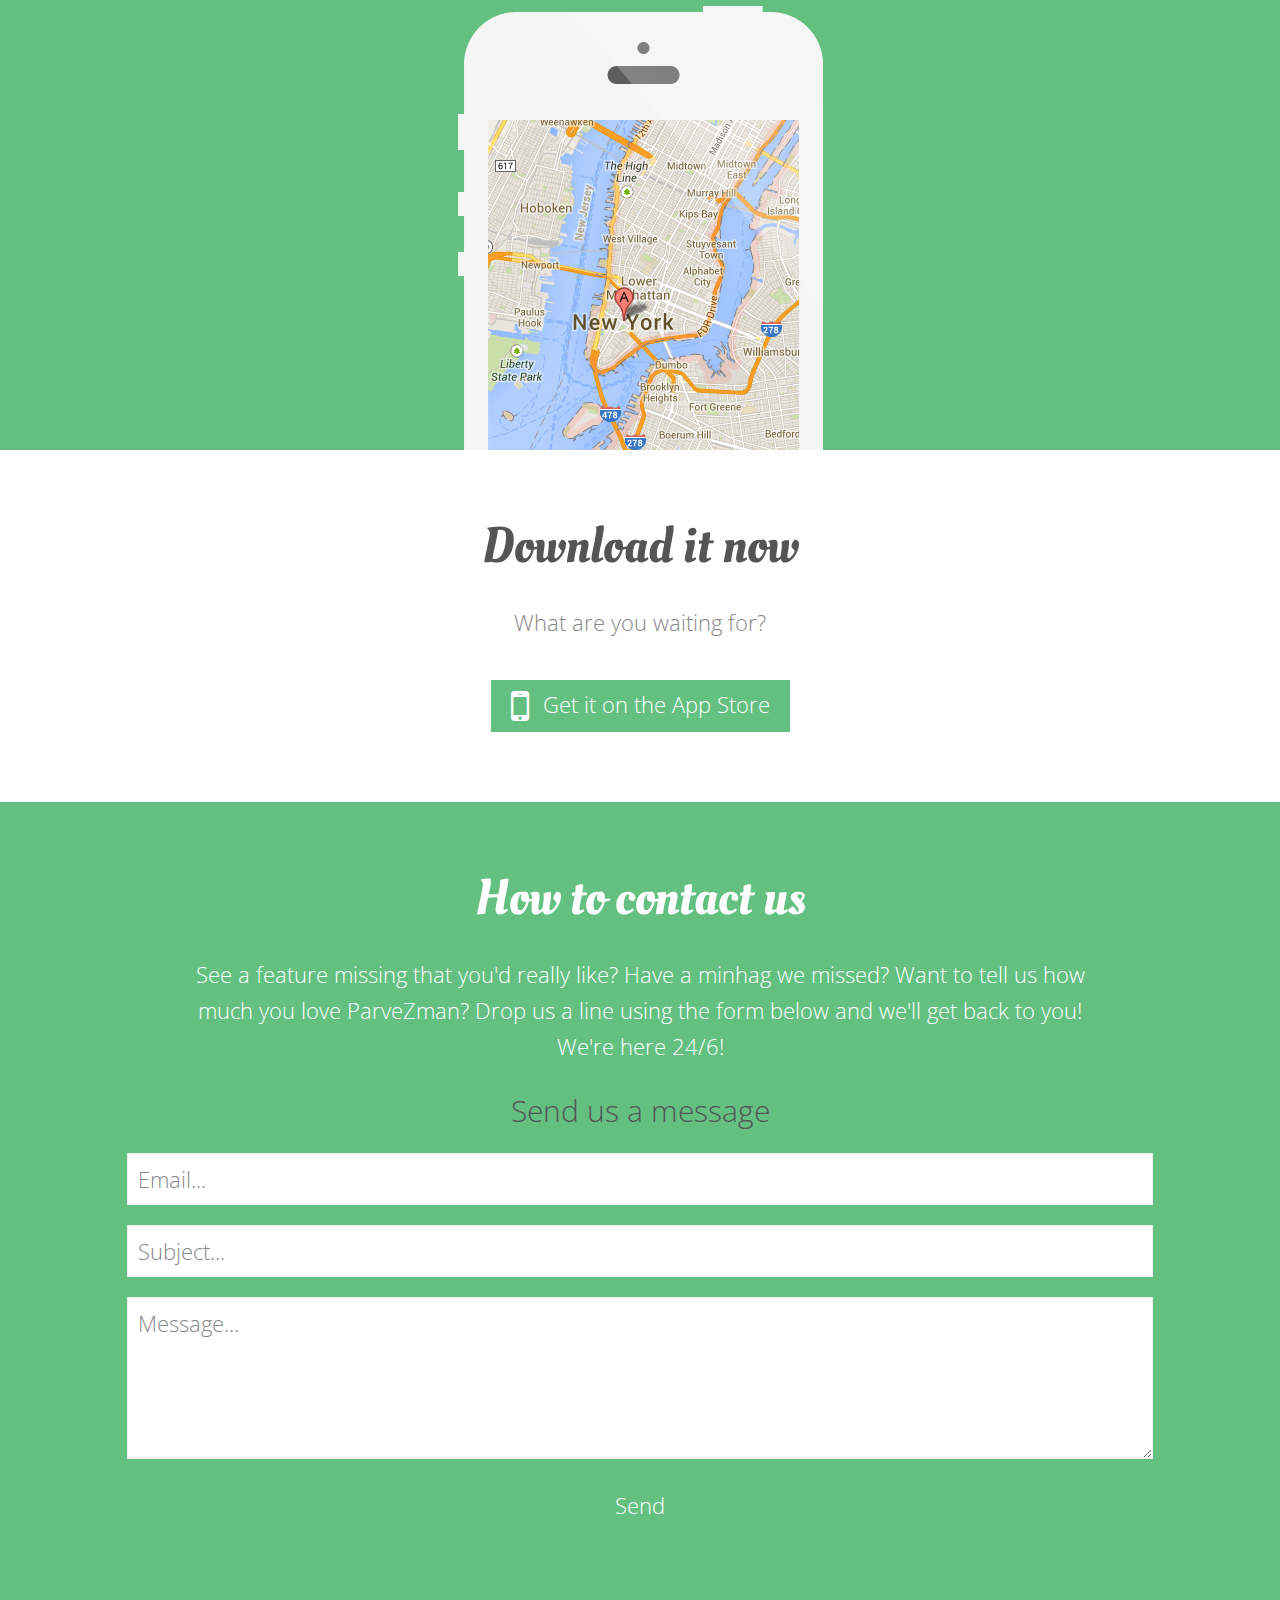
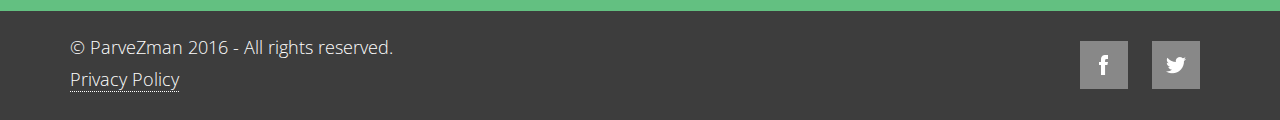
==== commit d55e4d8a: "Website major changes." ====
--- a/ParveZman/web/index.html
+++ b/ParveZman/web/index.html
@@ -6,7 +6,7 @@
         <meta charset="utf-8">
         <meta http-equiv="X-UA-Compatible" content="IE=edge">
         <meta name="viewport" content="width=device-width, initial-scale=1">
-        <title>ParveZman - Responsive App Landing Page</title>
+        <title>ParveZman - Are You Parve Yet?</title>
 
         <!-- CSS -->
         <link rel="stylesheet" href="http://fonts.googleapis.com/css?family=Oleo+Script">
@@ -64,13 +64,12 @@
                         	<img src="assets/img/iphone-1.png" alt="">
                         </div>
                         <div class="col-sm-7 text">
-                        	<div class="logo">
-                        		<h1><a href="">ParveZman - Responsive App Landing Page</a></h1>
-                        	</div>
+                        	<!-- <div class="logo">
+                        		<h1><a href="">ParveZman - Are You Parve Yet?</a></h1>
+                        	</div> -->
                             <h2>ParveZman is now ready</h2>
                             <div class="description">
-                            	We have been working very hard to design the new version of our app. 
-                            	Finally it's ready. It comes with a lot of new features. Check it out!
+                            	No more guessing, worrying, or kvetching (oy vey!) about when you're parve. With ParveZman you'll always be sure when and what you can eat next!
                             </div>
                             <div class="top-button">
                             	<a class="button-1" href="#"><i class="fa fa-apple"></i> Get it now</a>
@@ -91,8 +90,7 @@
 	                <div class="col-sm-12 features">
 	                    <h3>Main features</h3>
 	                    <p>
-	                    	Lorem ipsum dolor sit amet, consectetur adipisicing elit, sed do eiusmod tempor incididunt ut 
-	                    	labore et dolore magna aliqua. Ut enim ad minim veniam, quis nostrud exercitation.
+	                    	ParveZman comes with some great features so you can get in, set your parve timer, and get on with your busy life without worrying when and what you can eat next!
 	                    </p>
 	                </div>
 	            </div>
@@ -103,28 +101,25 @@
 	                	</div>
 	                    <h4>Easy To Use</h4>
 	                    <p>
-	                    	Lorem ipsum dolor sit amet, consectetur adipisicing elit, sed do eiusmod tempor incididunt ut 
-	                    	labore et.
+	                    	ParveZman comes preset with the standard 6 hours meat waiting time, and the user interface is super simple.. just click and go!
 	                    </p>
 	                </div>
 	                <div class="col-sm-4 features-box-1">
 	                	<div class="features-box-1-icon">
 	                		<i class="fa fa-table"></i>
 	                	</div>
-	                    <h4>Responsive Layout</h4>
-	                    <p>
-	                    	Lorem ipsum dolor sit amet, consectetur adipisicing elit, sed do eiusmod tempor incididunt ut 
-	                    	labore et.
+	                    <h4>Customizable</h4>
+	                    <p>
+	                    	ParveZman comes standard with minhagim for dairy and meat for common traditions. Wait 5 hours and one minute? No problem! We've got you covered.
 	                    </p>
 	                </div>
 	                <div class="col-sm-4 features-box-1">
 	                	<div class="features-box-1-icon">
 	                		<i class="fa fa-pencil"></i>
 	                	</div>
-	                    <h4>Flat Design</h4>
-	                    <p>
-	                    	Lorem ipsum dolor sit amet, consectetur adipisicing elit, sed do eiusmod tempor incididunt ut 
-	                    	labore et.
+	                    <h4>Notifications</h4>
+	                    <p>
+	                    	Not sure if you're parve yet? Simply open the app and it will tell show you remaining time until you're parve. Otherwise you can wait for the buzz of a notification, now let's eat!
 	                    </p>
 	                </div>
 	            </div>
@@ -138,8 +133,7 @@
 	                <div class="col-sm-12 single-feature-text">
 	                    <h3>Easy to use</h3>
 	                    <p>
-	                    	Lorem ipsum dolor sit amet, consectetur adipisicing elit, sed do eiusmod tempor incididunt ut 
-	                    	labore et dolore magna aliqua. Ut enim ad minim veniam, quis nostrud exercitation.
+	                    	Klutz proof! It's so simple even Bubbe and Zayde can use it!
 	                    </p>
 	                </div>
 	            </div>
@@ -156,10 +150,9 @@
 	        <div class="container">
 	            <div class="row">
 	                <div class="col-sm-12 single-feature-text">
-	                    <h3>Responsive layout</h3>
-	                    <p>
-	                    	Ut wisi enim ad minim veniam, quis nostrud exerci tation ullamcorper suscipit lobortis nisl ut 
-	                    	aliquip ex ea commodo consequat. Ut wisi enim ad minim veniam.
+	                    <h3>Customizable</h3>
+	                    <p>
+	                    	Keep being a mensch! No matter where you're holding, ParveZman's got your back!
 	                    </p>
 	                </div>
 	            </div>
@@ -176,10 +169,9 @@
 	        <div class="container">
 	            <div class="row">
 	                <div class="col-sm-12 single-feature-text">
-	                    <h3>Flat design</h3>
-	                    <p>
-	                    	Lorem ipsum dolor sit amet, consectetur adipisicing elit, sed do eiusmod tempor incididunt ut 
-	                    	labore et dolore magna aliqua. Ut enim ad minim veniam, quis nostrud exercitation.
+	                    <h3>Notifications</h3>
+	                    <p>
+	                    	Anytime you aren't sure if you're parve yet, simply open the app and you'll know the exact minute you can have that ice cream or juicy steak!
 	                    </p>
 	                </div>
 	            </div>
@@ -198,8 +190,7 @@
 	                <div class="col-sm-12 call-to-action-text">
 	                    <h3>Download it now</h3>
 	                    <p>
-	                    	Ut wisi enim ad minim veniam, quis nostrud exerci tation ullamcorper suscipit lobortis nisl ut 
-	                    	aliquip ex ea commodo consequat. Ut wisi enim ad minim veniam, quis nostrud exercitation.
+	                    	What are you waiting for?
 	                    </p>
 	                    <div class="call-to-action-button">
                             <a class="button-2" href="#"><i class="fa fa-mobile"></i> Get it on the App Store</a>
@@ -210,19 +201,19 @@
         </div>
         
         <!-- How to contact us -->
+        <div class="single-feature-container single-feature-bg">
         <div class="container">
             <div class="row">
-                <div class="col-sm-12 contact">
+                <div class="col-sm-12 single-feature-text">
                     <h3>How to contact us</h3>
                     <p>
-                    	Lorem ipsum dolor sit amet, consectetur adipisicing elit, sed do eiusmod tempor incididunt ut 
-	                    labore et dolore magna aliqua. Ut enim ad minim veniam, quis nostrud exercitation.
+                    	See a feature missing that you'd really like? Have a minhag we missed? Want to tell us how much you love ParveZman? Drop us a line using the form below and we'll get back to you! We're here 24/6!
                     </p>
                 </div>
             </div>
             <div class="row">
                 <div class="col-sm-12 contact-form">
-                    <h4>Send us a message</h4>
+                    <h4 class="">Send us a message</h4>
                     <form role="form" action="assets/contact.php" method="post">
                     	<div class="form-group">
                     		<label class="sr-only" for="contact-email">Email</label>
@@ -241,13 +232,14 @@
                 </div>
             </div>
         </div>
-        
+        </div>
         <!-- Footer -->
         <footer>
 	        <div class="container">
 	            <div class="row">
 	                <div class="col-sm-7 footer-copyright">
 	                    <p>&copy; ParveZman 2016 - All rights reserved.</p>
+	                    <p><a href="privacy.html">Privacy Policy</a></p>
 	                </div>
 	                <div class="col-sm-5 footer-social">
 	                    <a class="ultm ultm-facebook ultm-48 ultm-square ultm-gray-to-color" href="https://www.facebook.com/ParveZmanApp"></a>
--- a/ParveZman/web/assets/css/style.css
+++ b/ParveZman/web/assets/css/style.css
@@ -84,6 +84,7 @@
     margin: 0 auto;
     text-align: left;
     color: #fff;
+    background: #63c081;
 }
 
 .inner-bg {
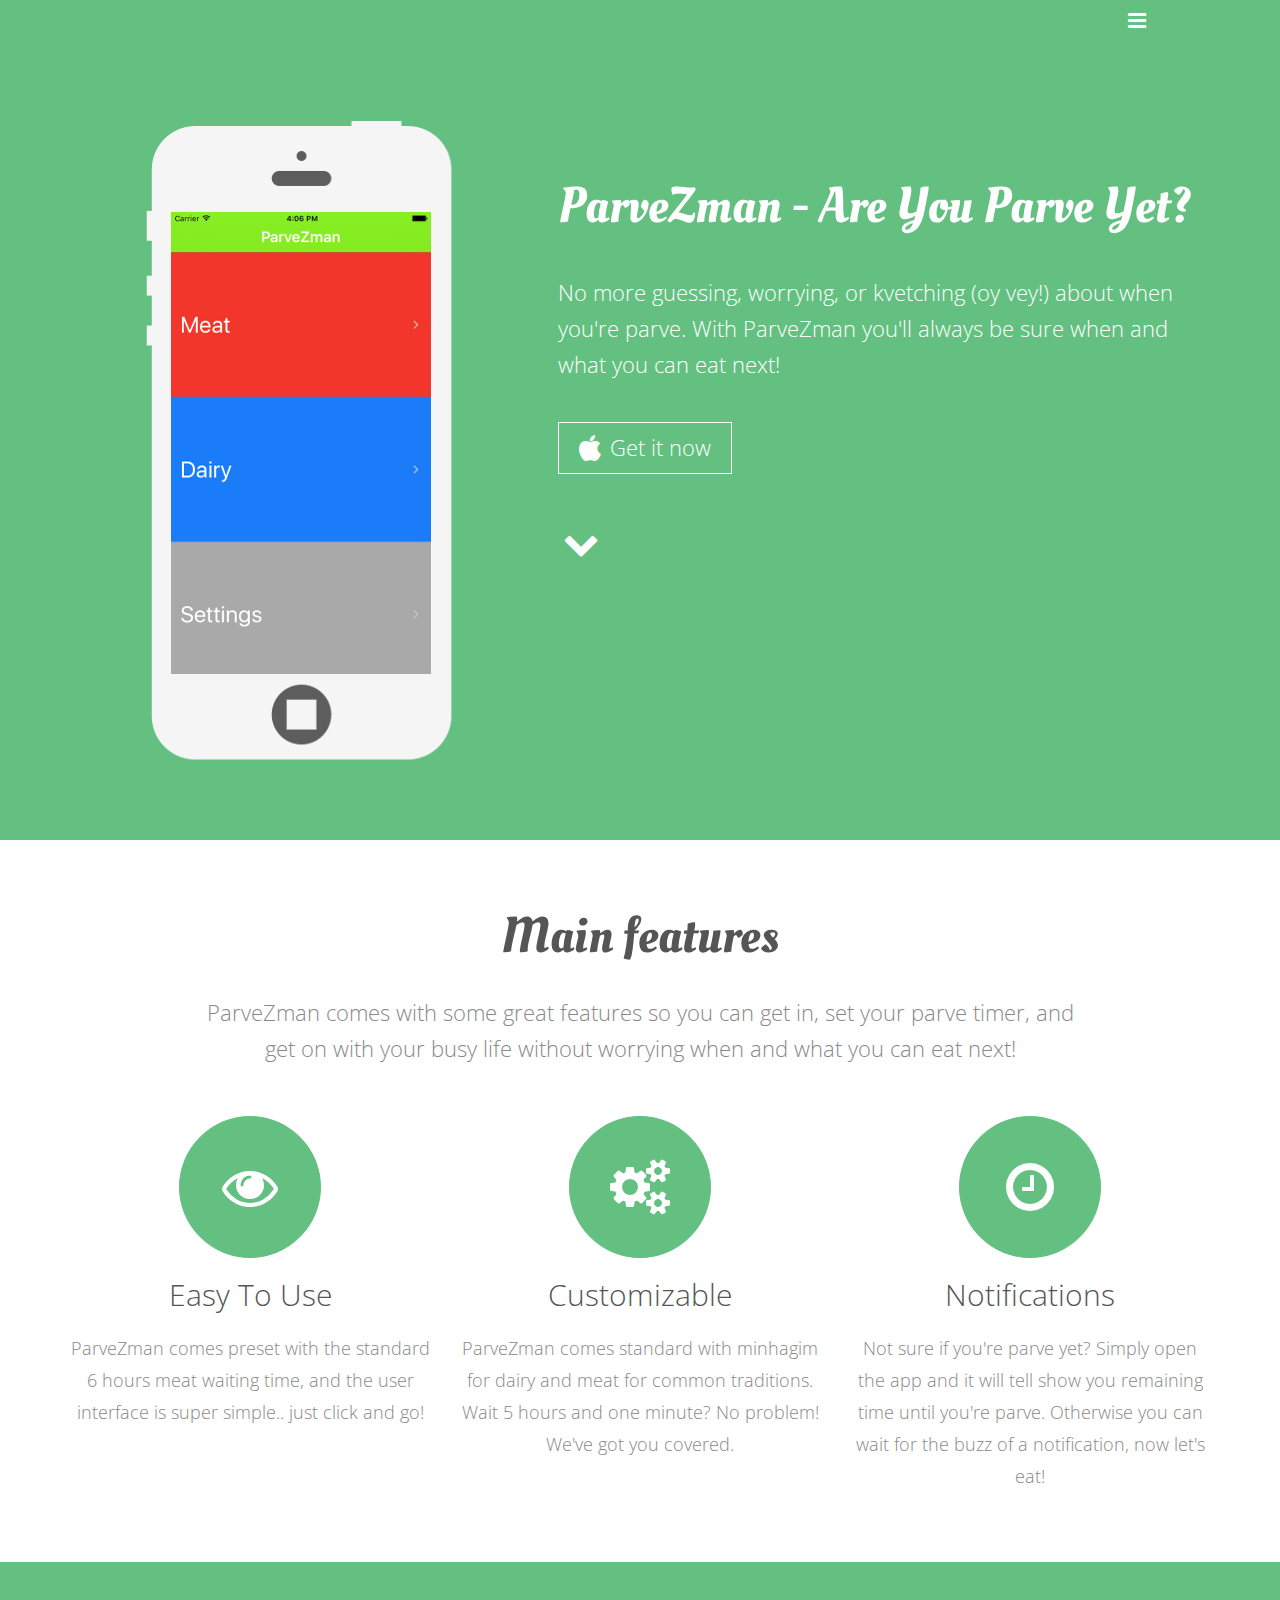
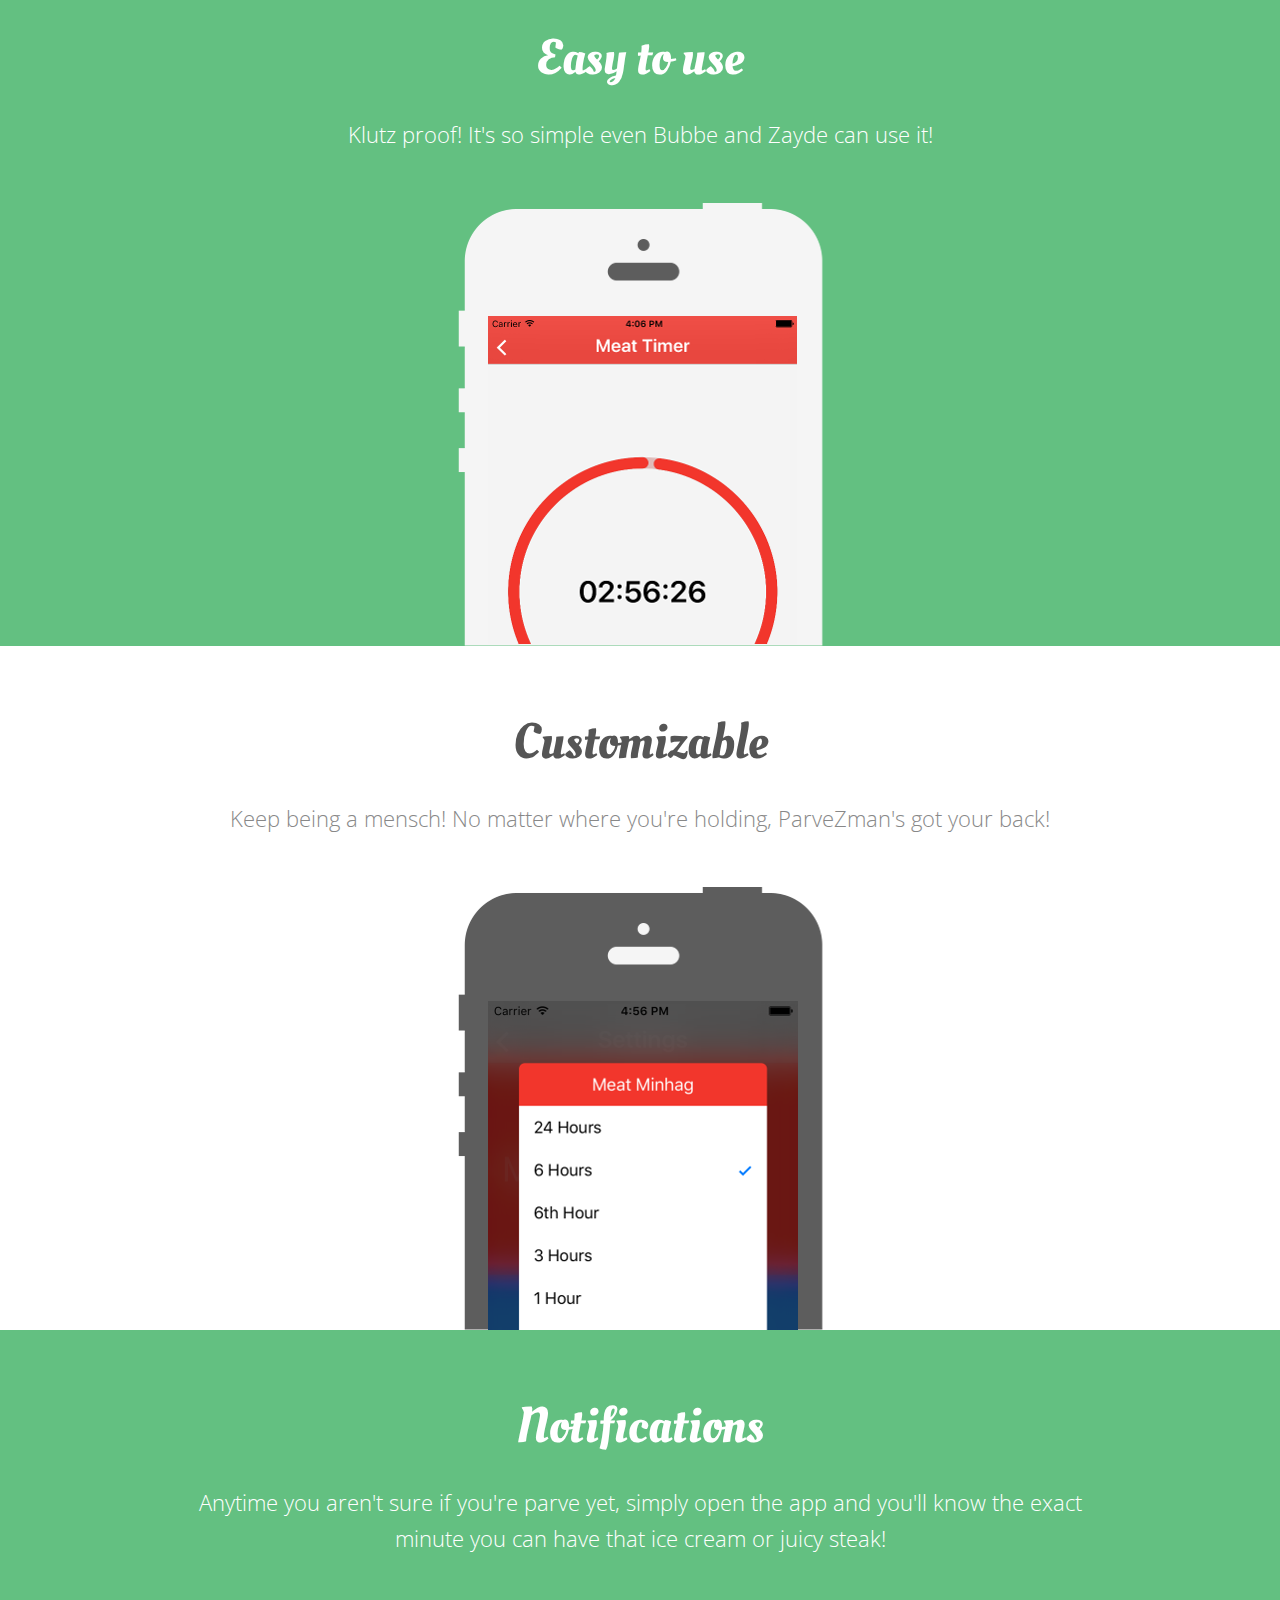
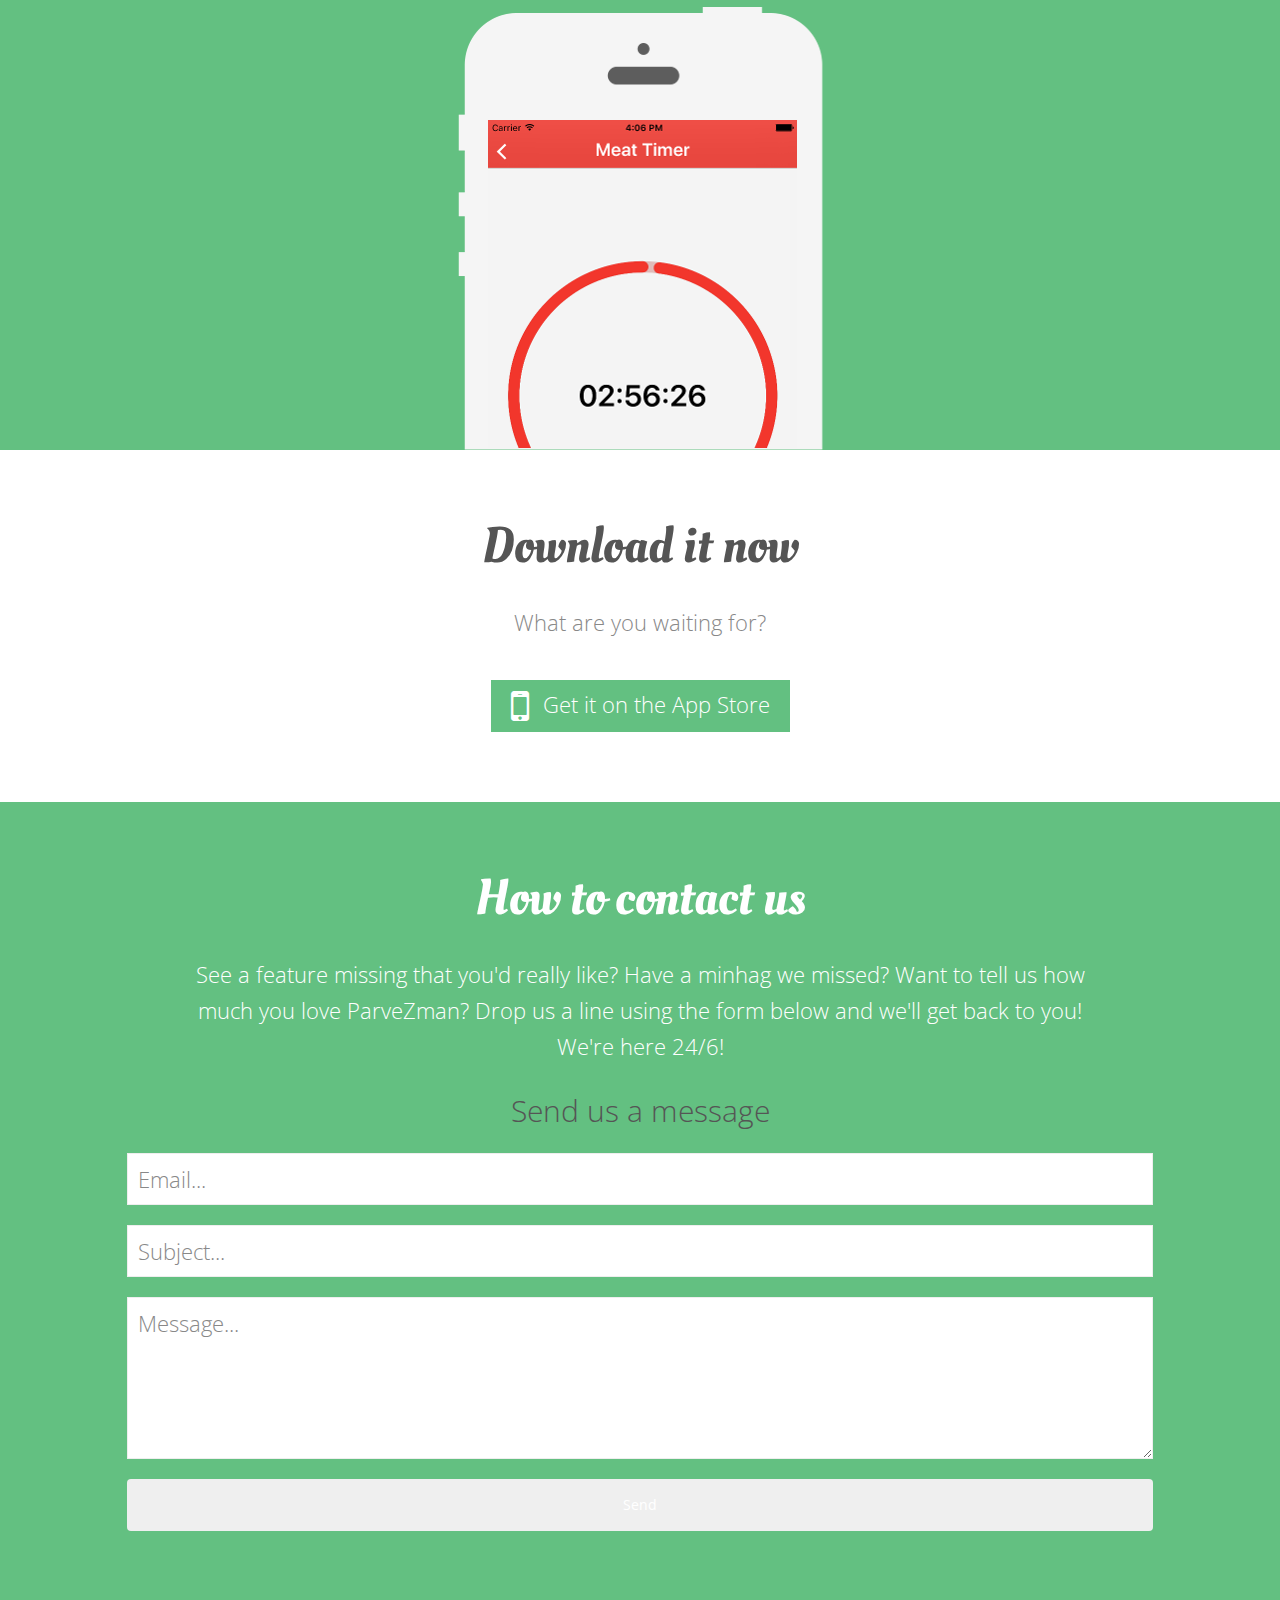
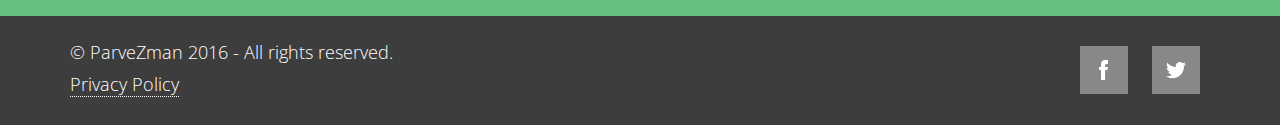
==== commit f05fffcf: "Finished rev. #1 of website." ====
--- a/ParveZman/web/index.html
+++ b/ParveZman/web/index.html
@@ -67,7 +67,7 @@
                         	<!-- <div class="logo">
                         		<h1><a href="">ParveZman - Are You Parve Yet?</a></h1>
                         	</div> -->
-                            <h2>ParveZman is now ready</h2>
+                            <h2>ParveZman - Are You Parve Yet?</h2>
                             <div class="description">
                             	No more guessing, worrying, or kvetching (oy vey!) about when you're parve. With ParveZman you'll always be sure when and what you can eat next!
                             </div>
@@ -106,7 +106,7 @@
 	                </div>
 	                <div class="col-sm-4 features-box-1">
 	                	<div class="features-box-1-icon">
-	                		<i class="fa fa-table"></i>
+	                		<i class="fa fa-gears"></i>
 	                	</div>
 	                    <h4>Customizable</h4>
 	                    <p>
@@ -115,7 +115,7 @@
 	                </div>
 	                <div class="col-sm-4 features-box-1">
 	                	<div class="features-box-1-icon">
-	                		<i class="fa fa-pencil"></i>
+	                		<i class="fa fa-clock-o"></i>
 	                	</div>
 	                    <h4>Notifications</h4>
 	                    <p>
@@ -214,7 +214,7 @@
             <div class="row">
                 <div class="col-sm-12 contact-form">
                     <h4 class="">Send us a message</h4>
-                    <form role="form" action="assets/contact.php" method="post">
+                    <form role="form" action="https://getsimpleform.com/messages?form_api_token=ccf5e6eb22a9c4fb640908bceccbfcdf" method="post">
                     	<div class="form-group">
                     		<label class="sr-only" for="contact-email">Email</label>
                         	<input type="text" name="email" placeholder="Email..." class="contact-email" id="contact-email">
@@ -227,7 +227,7 @@
                         	<label class="sr-only" for="contact-message">Message</label>
                         	<textarea name="message" placeholder="Message..." class="contact-message" id="contact-message"></textarea>
                         </div>
-                        <button type="submit" class="btn">Send</button>
+                        <input type="submit" class="btn" value="Send" />
                     </form>
                 </div>
             </div>
--- a/ParveZman/web/assets/css/style.css
+++ b/ParveZman/web/assets/css/style.css
@@ -660,7 +660,7 @@
 }
 
 .contact-form form .contact-error {
-	border-color: #63c081;
+	border-color: ##a94442;
 }
 
 .contact-address .map {
